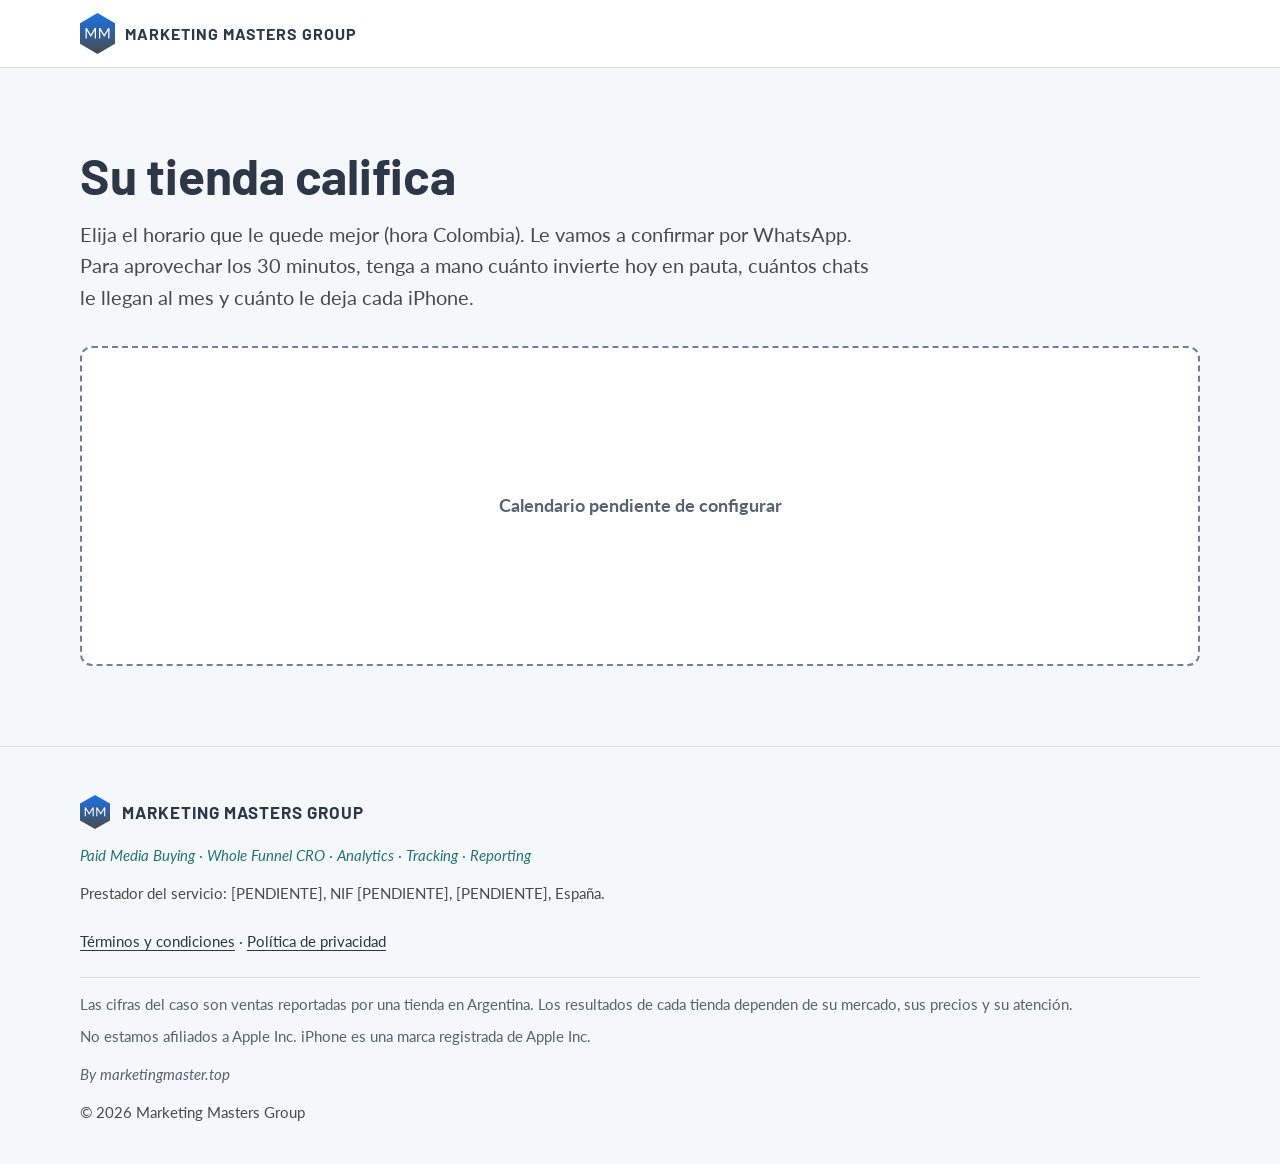
==== agenda.html @ 94d977bc "Landing I.C.T. beta: sitio estático completo para Marketing Masters Group - index.html con las secci" ====
<!DOCTYPE html>
<html lang="es-CO">
<head>
  <meta charset="utf-8">
  <meta name="viewport" content="width=device-width, initial-scale=1, viewport-fit=cover">
  <title>Su tienda califica — I.C.T. | Marketing Masters Group</title>
  <!-- BETA: quitar esta línea cuando salga la versión definitiva. -->
  <meta name="robots" content="noindex, nofollow">
  <meta name="theme-color" content="#2D3748">
  <link rel="icon" href="assets/img/logo-mmg.svg" type="image/svg+xml">
  <link rel="icon" href="assets/img/favicon-32.png" sizes="32x32" type="image/png">
  <link rel="apple-touch-icon" href="assets/img/apple-touch-icon.png">
  <link rel="preconnect" href="https://fonts.googleapis.com">
  <link rel="preconnect" href="https://fonts.gstatic.com" crossorigin>
  <!-- Google Fonts sin bloquear el primer pintado (display=swap muestra la fuente de respaldo mientras carga). -->
  <link rel="preload" as="style" href="https://fonts.googleapis.com/css2?family=Barlow:wght@700&amp;family=Lato:ital,wght@0,400;0,700;0,900;1,400&amp;display=swap">
  <link rel="stylesheet" href="https://fonts.googleapis.com/css2?family=Barlow:wght@700&amp;family=Lato:ital,wght@0,400;0,700;0,900;1,400&amp;display=swap" media="print" onload="this.media='all'">
  <noscript><link rel="stylesheet" href="https://fonts.googleapis.com/css2?family=Barlow:wght@700&amp;family=Lato:ital,wght@0,400;0,700;0,900;1,400&amp;display=swap"></noscript>
  <link rel="stylesheet" href="assets/css/styles.css">
  <link rel="modulepreload" href="config.js">
  <script type="module" src="assets/js/agenda.js"></script>
</head>
<body>
  <a class="saltar-al-contenido" href="#contenido">Saltar al contenido</a>

  <div id="encabezado" data-cta=""></div>

  <main id="contenido" class="pagina-simple">
    <div class="contenedor">
      <h1>Su tienda califica</h1>
      <p class="pagina-simple__texto">Elija el horario que le quede mejor (hora Colombia). Le vamos a confirmar por WhatsApp. Para aprovechar los 30 minutos, tenga a mano cuánto invierte hoy en pauta, cuántos chats le llegan al mes y cuánto le deja cada iPhone.</p>
      <!-- Calendario de GHL (CONFIG.calendarioUrl). Sin URL, agenda.js muestra un placeholder. -->
      <div class="calendario" id="calendario"></div>
    </div>
  </main>

  <div id="pie"></div>
</body>
</html>
---- assets/css/styles.css ----
/* =============================================================================
   I.C.T. — Marketing Masters Group
   Orden: 1) variables · 2) base · 3) layout · 4) componentes · 5) secciones ·
          6) utilidades · 7) movimiento
   ============================================================================= */

/* -----------------------------------------------------------------------------
   1) VARIABLES
   -------------------------------------------------------------------------- */
:root {
  /* Marca (manual de Marketing Masters Group) */
  --mmg-azul:        #1A73E8; /* primario */
  --mmg-gris:        #4A4A4A; /* primario */
  --mmg-azul-2:      #2D3748; /* secundario */
  --mmg-celeste:     #37B1AB; /* secundario: SOLO acentos, íconos, bordes. Nunca texto blanco encima */
  --mmg-blanco:      #FFFFFF;
  --mmg-fondo-suave: #F5F7FA; /* derivado para fondos alternos; ajustable */

  --mmg-grad-logo:   linear-gradient(180deg, #1A73E8 0%, #4A4A4A 100%); /* igual al isotipo */
  --mmg-grad-oscuro: linear-gradient(135deg, #1A73E8 0%, #2D3748 100%);
  --mmg-grad-acento: linear-gradient(135deg, #1A73E8 0%, #37B1AB 100%); /* solo bordes/detalles, no fondos con texto */

  /* Derivados para cumplir contraste AA (calculados con WCAG 2.x) */
  --mmg-celeste-texto: #247571; /* celeste oscurecido, mismo tono: 5,44:1 sobre blanco, 5,07:1 sobre fondo suave */
  --color-texto:       var(--mmg-gris);   /* 8,86:1 sobre blanco */
  --color-titulos:     var(--mmg-azul-2); /* 11,99:1 sobre blanco */
  --color-texto-suave: #5A6170;           /* 6,22:1 sobre blanco, 5,79:1 sobre fondo suave */
  --color-borde:       #D9DEE7;           /* decorativo (tarjetas) */
  --color-borde-campo: #718096;           /* bordes de campos: ≥3:1 contra blanco */
  --color-error:       #B42318;
  --color-whatsapp:    #15803D;           /* verde con 5,02:1 para texto blanco */

  /* Tipografía */
  --font-titulos: "Bahnschrift", "Barlow", "Segoe UI", Arial, sans-serif; /* provisoria: cambiar aquí */
  --font-cuerpo:  "Lato", "Segoe UI", Arial, sans-serif;

  --texto-h1:   clamp(2rem, 1.5rem + 2vw, 3.25rem);
  --texto-h2:   clamp(1.625rem, 1.3rem + 1.4vw, 2.5rem);
  --texto-h3:   clamp(1.25rem, 1.15rem + 0.4vw, 1.5rem);
  --texto-base: clamp(1.0625rem, 1rem + 0.25vw, 1.125rem); /* 17–18 px */
  --texto-chico: 0.9375rem; /* 15 px; nunca menos de 14 px */

  /* Formas */
  --radio-tarjeta: 12px;
  --radio-boton:   10px;
  --sombra:        0 1px 2px rgba(45, 55, 72, .06), 0 8px 24px rgba(45, 55, 72, .08);
  --sombra-suave:  0 1px 2px rgba(45, 55, 72, .08);
  --hexagono:      polygon(50% 0, 100% 25%, 100% 75%, 50% 100%, 0 75%, 0 25%);

  /* Medidas */
  --alto-encabezado: 56px;
  --ancho-maximo:    1120px;
  --gutter:          16px;
  --espacio-seccion: clamp(3.5rem, 2.5rem + 4vw, 6rem);
}

@media (min-width: 768px) {
  :root { --alto-encabezado: 68px; --gutter: 24px; }
}

/* -----------------------------------------------------------------------------
   2) BASE
   -------------------------------------------------------------------------- */
*, *::before, *::after { box-sizing: border-box; }

html {
  -webkit-text-size-adjust: 100%;
  text-size-adjust: 100%;
  scroll-behavior: smooth;
  scroll-padding-top: calc(var(--alto-encabezado) + 12px);
}

body {
  margin: 0;
  padding-top: var(--alto-encabezado);
  font-family: var(--font-cuerpo);
  font-size: var(--texto-base);
  line-height: 1.6;
  color: var(--color-texto);
  background: var(--mmg-blanco);
  overflow-wrap: break-word;
  -webkit-font-smoothing: antialiased;
}

h1, h2, h3, h4 {
  margin: 0 0 .5em;
  font-family: var(--font-titulos);
  font-weight: 700;
  color: var(--color-titulos);
  line-height: 1.15;
  letter-spacing: -0.005em;
  text-wrap: balance;
}
h1 { font-size: var(--texto-h1); line-height: 1.1; }
h2 { font-size: var(--texto-h2); }
h3 { font-size: var(--texto-h3); }

p, ul, ol, dl, figure, table { margin: 0 0 1em; }
p { text-wrap: pretty; }
img, svg { max-width: 100%; height: auto; display: block; }
strong, b { font-weight: 700; color: var(--color-titulos); }

a { color: var(--mmg-azul-2); text-decoration-thickness: 1px; text-underline-offset: 3px; }
a:hover { color: var(--mmg-azul); }

/* Foco visible: outline celeste de 3 px + anillo oscuro interno.
   El celeste solo contra blanco da 2,61:1; el anillo #2D3748 asegura el 3:1
   que pide WCAG 1.4.11 en fondos claros y oscuros. */
:focus-visible {
  outline: 3px solid var(--mmg-celeste);
  outline-offset: 3px;
  box-shadow: 0 0 0 3px var(--mmg-azul-2);
}
:focus:not(:focus-visible) { outline: none; }
[tabindex="-1"]:focus { outline: none; box-shadow: none; }

[hidden] { display: none !important; }

::selection { background: rgba(55, 177, 171, .3); }

/* -----------------------------------------------------------------------------
   3) LAYOUT
   -------------------------------------------------------------------------- */
.contenedor {
  width: 100%;
  max-width: calc(var(--ancho-maximo) + 2 * var(--gutter));
  margin-inline: auto;
  padding-inline: var(--gutter);
}
.contenedor--angosto { max-width: calc(760px + 2 * var(--gutter)); }

.seccion { padding-block: var(--espacio-seccion); }
.seccion--suave { background: var(--mmg-fondo-suave); }
.seccion--oscura { background: var(--mmg-grad-oscuro); color: var(--mmg-blanco); }
.seccion--oscura h2, .seccion--oscura strong { color: var(--mmg-blanco); }

.seccion__cabecera { max-width: 760px; margin-bottom: clamp(1.5rem, 1rem + 2vw, 2.5rem); }
.seccion__cabecera > :last-child { margin-bottom: 0; }

/* Antetítulo numerado al estilo de los documentos de la marca: "01)" */
.numero-seccion {
  display: inline-flex;
  align-items: center;
  gap: .625rem;
  margin: 0 0 .75rem;
  font-family: var(--font-titulos);
  font-weight: 700;
  font-size: 1rem;
  letter-spacing: .04em;
  color: var(--mmg-celeste-texto);
}
.numero-seccion::after {
  content: "";
  width: 2rem;
  height: 2px;
  background: var(--mmg-celeste);
}
.seccion--oscura .numero-seccion { color: var(--mmg-celeste); } /* 4,59:1 sobre #2D3748 */

.grilla-2 { display: grid; gap: 1.5rem; }
@media (min-width: 900px) {
  .grilla-2 { grid-template-columns: 1fr 1fr; gap: 2rem; }
}

.acciones-seccion { margin-top: clamp(1.75rem, 1.25rem + 2vw, 2.5rem); }

/* -----------------------------------------------------------------------------
   4) COMPONENTES
   -------------------------------------------------------------------------- */

/* --- Botones --------------------------------------------------------------- */
.boton {
  position: relative;
  isolation: isolate;
  display: inline-flex;
  align-items: center;
  justify-content: center;
  gap: .5rem;
  min-height: 52px;
  padding: .75rem 1.5rem;
  border: 0;
  border-radius: var(--radio-boton);
  font-family: var(--font-cuerpo);
  font-size: 1.125rem; /* 18 px en negrita: texto blanco sobre azul (4,51:1) permitido */
  font-weight: 700;
  line-height: 1.2;
  text-align: center;
  text-decoration: none;
  cursor: pointer;
  transition: background-color .2s ease, color .2s ease, transform .2s ease, box-shadow .2s ease;
}
.boton:active { transform: translateY(1px); }
.boton:disabled { cursor: progress; opacity: .85; }

.boton--primario { background: var(--mmg-azul); color: var(--mmg-blanco); }
/* El hover pasa a --mmg-grad-oscuro con un fundido (los degradados no se animan directo). */
.boton--primario::before {
  content: "";
  position: absolute;
  inset: 0;
  z-index: -1;
  border-radius: inherit;
  background: var(--mmg-grad-oscuro);
  opacity: 0;
  transition: opacity .2s ease;
}
.boton--primario:hover, .boton--primario:focus-visible { color: var(--mmg-blanco); }
.boton--primario:hover::before, .boton--primario:focus-visible::before { opacity: 1; }

.boton--secundario {
  background: var(--mmg-blanco);
  color: var(--mmg-azul-2);
  box-shadow: inset 0 0 0 2px var(--mmg-azul-2);
}
.boton--secundario:hover { background: var(--mmg-fondo-suave); color: var(--mmg-azul-2); }

/* Sobre fondos oscuros */
.boton--claro { background: var(--mmg-blanco); color: var(--mmg-azul-2); }
.boton--claro:hover { background: var(--mmg-celeste); color: var(--mmg-azul-2); } /* texto #2D3748 sobre celeste: 4,59:1 */

.boton--whatsapp { background: var(--color-whatsapp); color: var(--mmg-blanco); }
.boton--whatsapp:hover { background: #116B32; color: var(--mmg-blanco); }

.boton--chico {
  min-height: 44px;
  padding: .5rem 1rem;
  font-size: 1rem;
}

@media (max-width: 767.98px) {
  .boton--bloque-movil { width: 100%; }
}

/* --- Encabezado fijo ------------------------------------------------------- */
.encabezado {
  position: fixed;
  inset: 0 0 auto 0;
  z-index: 50;
  height: var(--alto-encabezado);
  background: rgba(255, 255, 255, .96);
  border-bottom: 1px solid var(--color-borde);
  -webkit-backdrop-filter: saturate(1.4) blur(8px);
  backdrop-filter: saturate(1.4) blur(8px);
}
.encabezado__interior {
  display: flex;
  align-items: center;
  justify-content: space-between;
  gap: 1rem;
  height: 100%;
}

.marca {
  display: inline-flex;
  align-items: center;
  gap: .625rem;
  min-height: 44px;
  color: var(--mmg-azul-2);
  text-decoration: none;
}
.marca:hover { color: var(--mmg-azul-2); }
.marca__isotipo { width: 28px; height: auto; }
.marca__nombre {
  font-family: var(--font-titulos);
  font-weight: 700;
  text-transform: uppercase;
  letter-spacing: .06em;
  line-height: 1;
}
.marca__nombre--largo { font-size: 1rem; }
.marca__nombre--corto { font-size: 1.125rem; }

@media (max-width: 767.98px) {
  /* En móvil solo isotipo + "MMG"; el nombre completo queda para lectores de pantalla. */
  .marca__nombre--largo {
    position: absolute; width: 1px; height: 1px; overflow: hidden;
    clip: rect(0 0 0 0); clip-path: inset(50%); white-space: nowrap;
  }
}
@media (min-width: 768px) {
  .marca__isotipo { width: 35px; }
  .marca__nombre--corto { display: none; }
}

/* --- Viñetas hexagonales --------------------------------------------------- */
.lista-hex { list-style: none; padding: 0; margin: 0; display: grid; gap: .875rem; }
.lista-hex > li { position: relative; padding-left: 1.875rem; }
.lista-hex > li::before {
  content: "";
  position: absolute;
  left: 0;
  top: .42em;
  width: 13px;
  height: 15px;
  clip-path: var(--hexagono);
  background: var(--mmg-celeste);
}
.lista-hex--gris > li::before { background: #A0AAB8; }

/* --- Hexágono con letra o número ------------------------------------------- */
.hex {
  display: inline-grid;
  place-items: center;
  flex: none;
  width: 3.25rem;  /* hexágono regular: ancho = alto × 0,866 */
  height: 3.75rem;
  clip-path: var(--hexagono);
  background: var(--mmg-grad-logo);
  color: var(--mmg-blanco);
  font-family: var(--font-titulos);
  font-weight: 700;
  font-size: 1.75rem; /* texto grande en negrita sobre #1A73E8→#4A4A4A: ≥4,51:1 */
  line-height: 1;
}
.hex--chico {
  width: 2.165rem;
  height: 2.5rem;
  font-size: 1.0625rem;
  background: var(--mmg-celeste);
  color: var(--mmg-azul-2); /* texto sobre celeste siempre en #2D3748 (4,59:1) */
}

/* --- Tarjetas -------------------------------------------------------------- */
.tarjeta {
  background: var(--mmg-blanco);
  border: 1px solid var(--color-borde);
  border-radius: var(--radio-tarjeta);
  box-shadow: var(--sombra);
  padding: clamp(1.25rem, 1rem + 1vw, 1.75rem);
}
.tarjeta > :last-child { margin-bottom: 0; }

/* --- Destacados y letra chica ---------------------------------------------- */
.destacado {
  margin: clamp(1.5rem, 1rem + 2vw, 2.25rem) 0 0;
  padding: 1.25rem 1.25rem 1.25rem 1.5rem;
  border-left: 4px solid var(--mmg-azul);
  background: var(--mmg-fondo-suave);
  border-radius: 0 var(--radio-tarjeta) var(--radio-tarjeta) 0;
  font-family: var(--font-titulos);
  font-size: clamp(1.25rem, 1.1rem + .6vw, 1.5rem);
  font-weight: 700;
  line-height: 1.35;
  color: var(--color-titulos);
}
.seccion--suave .destacado { background: var(--mmg-blanco); }

/* Letra chica: visible, mismo tamaño que el cuerpo, en gris. */
.letra-chica {
  color: var(--color-texto-suave);
  font-size: var(--texto-base);
  padding-left: 1rem;
  border-left: 2px solid var(--color-borde);
}

.nota {
  color: var(--color-texto-suave);
  font-style: italic;
}

/* --- Chips (cupos) --------------------------------------------------------- */
.chips { list-style: none; display: flex; flex-wrap: wrap; gap: .5rem; padding: 0; margin: 0; }
.chip {
  display: inline-flex;
  align-items: center;
  gap: .5rem;
  min-height: 36px;
  padding: .375rem .875rem;
  border: 1.5px solid var(--mmg-celeste);
  border-radius: 999px;
  background: var(--mmg-blanco);
  color: var(--mmg-azul-2);
  font-weight: 700;
  font-size: var(--texto-chico);
}
.chip::before {
  content: "";
  width: 9px;
  height: 10px;
  clip-path: var(--hexagono);
  background: var(--mmg-celeste);
}
.chip--completo { border-color: var(--color-borde); color: var(--color-texto-suave); }
.chip--completo::before { background: #A0AAB8; }

/* --- Tablas ---------------------------------------------------------------- */
.tabla {
  width: 100%;
  border-collapse: separate;
  border-spacing: 0;
  background: var(--mmg-blanco);
  border: 1px solid var(--color-borde);
  border-radius: var(--radio-tarjeta);
  box-shadow: var(--sombra-suave);
  font-variant-numeric: tabular-nums;
  overflow: hidden;
}
.tabla th, .tabla td {
  padding: .875rem 1rem;
  text-align: right;
  border-bottom: 1px solid var(--color-borde);
  vertical-align: middle;
}
.tabla th:first-child, .tabla td:first-child { text-align: left; }
.tabla thead th {
  background: var(--mmg-azul-2);
  color: var(--mmg-blanco);
  font-family: var(--font-titulos);
  font-size: 1rem;
  line-height: 1.25;
  vertical-align: bottom;
}
.tabla tbody th { font-weight: 700; color: var(--color-titulos); }
.tabla tfoot th, .tabla tfoot td {
  border-bottom: 0;
  background: var(--mmg-fondo-suave);
  font-weight: 900;
  color: var(--color-titulos);
}
.tabla tbody tr:last-child th, .tabla tbody tr:last-child td { border-bottom: 0; }
.tabla--sin-pie tbody tr:last-child th, .tabla--sin-pie tbody tr:last-child td { border-bottom: 0; }

.etiqueta-mes {
  display: inline-block;
  margin-left: .5rem;
  padding: .125rem .5rem;
  border-radius: 999px;
  background: var(--mmg-celeste);
  color: var(--mmg-azul-2); /* 4,59:1 */
  font-family: var(--font-cuerpo);
  font-size: var(--texto-chico);
  font-weight: 700;
  white-space: nowrap;
  vertical-align: middle;
}

/* --- Preguntas frecuentes (acordeón) --------------------------------------- */
.faq { display: grid; gap: .75rem; }
.faq details {
  background: var(--mmg-blanco);
  border: 1px solid var(--color-borde);
  border-radius: var(--radio-tarjeta);
  box-shadow: var(--sombra-suave);
}
.faq summary {
  position: relative;
  display: block;
  min-height: 44px;
  padding: 1.125rem 3.5rem 1.125rem 1.25rem;
  list-style: none;
  cursor: pointer;
  font-family: var(--font-titulos);
  font-weight: 700;
  font-size: 1.125rem;
  line-height: 1.35;
  color: var(--color-titulos);
  border-radius: var(--radio-tarjeta);
}
.faq summary::-webkit-details-marker { display: none; }
.faq summary::after {
  content: "";
  position: absolute;
  right: 1.25rem;
  top: 50%;
  width: 12px;
  height: 12px;
  margin-top: -9px;
  border-right: 2.5px solid var(--mmg-azul);
  border-bottom: 2.5px solid var(--mmg-azul);
  transform: rotate(45deg);
  transition: transform .2s ease;
}
.faq details[open] summary::after { transform: rotate(225deg); margin-top: -3px; }
.faq details > div { padding: 0 1.25rem 1.25rem; }
.faq details > div > :last-child { margin-bottom: 0; }

/* --- Formulario ------------------------------------------------------------ */
.formulario { display: grid; gap: 1.5rem; }
.formulario__paso {
  margin: 0;
  padding: 0;
  border: 0;
  min-width: 0;
  display: grid;
  gap: 1.375rem;
}
.formulario__leyenda {
  padding: 0;
  margin-bottom: .25rem;
  font-family: var(--font-titulos);
  font-weight: 700;
  font-size: var(--texto-h3);
  color: var(--color-titulos);
}
.formulario__progreso { display: none; }
.formulario--pasos .formulario__progreso { display: grid; gap: .5rem; }
.formulario__paso-texto { margin: 0; font-weight: 700; font-size: var(--texto-chico); color: var(--color-texto-suave); }
.progreso { height: 6px; border-radius: 999px; background: #E2E8F0; overflow: hidden; }
.progreso__barra { display: block; height: 100%; width: 50%; background: var(--mmg-grad-acento); transition: width .3s ease; }

.campo { display: grid; gap: .5rem; margin: 0; padding: 0; border: 0; min-width: 0; }
.campo > label, .campo > legend {
  padding: 0;
  font-weight: 700;
  color: var(--color-titulos);
  line-height: 1.35;
}
.campo > legend { margin-bottom: .5rem; }

.control {
  width: 100%;
  min-height: 52px;
  padding: .75rem 1rem;
  border: 1.5px solid var(--color-borde-campo);
  border-radius: var(--radio-boton);
  background: var(--mmg-blanco);
  color: var(--color-titulos);
  font: inherit;
  font-size: 1.0625rem; /* ≥16 px: evita el zoom automático de iOS */
  line-height: 1.3;
}
.control:hover { border-color: var(--mmg-azul-2); }
.control[aria-invalid="true"] { border-color: var(--color-error); }
select.control {
  appearance: none;
  padding-right: 2.25rem;
  background-image: url("data:image/svg+xml,%3Csvg xmlns='http://www.w3.org/2000/svg' width='12' height='8' viewBox='0 0 12 8'%3E%3Cpath d='M1 1l5 5 5-5' fill='none' stroke='%232D3748' stroke-width='2'/%3E%3C/svg%3E");
  background-repeat: no-repeat;
  background-position: right .875rem center;
}

.telefono { display: grid; grid-template-columns: 6.25rem 1fr; gap: .5rem; }

/* Prefijo compacto: se ve "+57 ▾" y al tocarlo abre el selector nativo con
   el nombre del país. El <select> real queda encima, transparente. */
.prefijo { position: relative; }
.prefijo__valor {
  display: flex;
  align-items: center;
  padding-right: 2.25rem;
  font-weight: 700;
  pointer-events: none;
  background-image: url("data:image/svg+xml,%3Csvg xmlns='http://www.w3.org/2000/svg' width='12' height='8' viewBox='0 0 12 8'%3E%3Cpath d='M1 1l5 5 5-5' fill='none' stroke='%232D3748' stroke-width='2'/%3E%3C/svg%3E");
  background-repeat: no-repeat;
  background-position: right .875rem center;
}
.prefijo__select {
  position: absolute;
  inset: 0;
  width: 100%;
  height: 100%;
  opacity: 0;
  cursor: pointer;
  font-size: 1rem;
}
.prefijo:hover .prefijo__valor { border-color: var(--mmg-azul-2); }
.prefijo__select:focus-visible { outline: none; box-shadow: none; }
.prefijo:has(.prefijo__select:focus-visible) .prefijo__valor,
.prefijo__select:focus-visible + .prefijo__valor {
  outline: 3px solid var(--mmg-celeste);
  outline-offset: 3px;
  box-shadow: 0 0 0 3px var(--mmg-azul-2);
}

.campo__error {
  margin: 0;
  color: var(--color-error);
  font-weight: 700;
  font-size: var(--texto-chico);
}
.campo__error::before { content: "! "; }

/* Opciones de radio como botones grandes */
.opciones { display: grid; grid-template-columns: repeat(auto-fit, minmax(8.25rem, 1fr)); gap: .5rem; }
.opciones--2 { grid-template-columns: 1fr 1fr; }
.opcion { position: relative; display: block; }
.opcion input {
  position: absolute;
  inset: 0;
  width: 100%;
  height: 100%;
  margin: 0;
  opacity: 0;
  cursor: pointer;
}
.opcion span {
  display: flex;
  align-items: center;
  justify-content: center;
  min-height: 52px;
  height: 100%;
  padding: .5rem .625rem;
  border: 1.5px solid var(--color-borde-campo);
  border-radius: var(--radio-boton);
  background: var(--mmg-blanco);
  color: var(--color-titulos);
  font-weight: 700;
  font-size: 1rem;
  line-height: 1.25;
  text-align: center;
  text-wrap: balance;
  transition: background-color .15s ease, border-color .15s ease, color .15s ease;
}
.opcion input:hover + span { border-color: var(--mmg-azul); }
.opcion input:checked + span {
  background: var(--mmg-azul);
  border-color: var(--mmg-azul);
  color: var(--mmg-blanco); /* negrita: 4,51:1 */
}
.opcion input:focus-visible { outline: none; box-shadow: none; }
.opcion input:focus-visible + span {
  outline: 3px solid var(--mmg-celeste);
  outline-offset: 3px;
  box-shadow: 0 0 0 3px var(--mmg-azul-2);
}
.opcion input[aria-invalid="true"] + span { border-color: var(--color-error); }

.check { display: flex; align-items: flex-start; gap: .75rem; min-height: 44px; cursor: pointer; }
.check input {
  flex: none;
  width: 24px;
  height: 24px;
  margin: .15em 0 0;
  accent-color: var(--mmg-azul);
  cursor: pointer;
}

.formulario__acciones { display: flex; flex-wrap: wrap; gap: .75rem; }
.formulario__acciones .boton { flex: 1 1 12rem; }
.formulario--pasos .formulario__acciones .boton { flex-basis: 100%; }

.formulario__estado {
  display: grid;
  gap: .75rem;
  padding: 1rem 1.25rem;
  border-radius: var(--radio-tarjeta);
  background: var(--mmg-fondo-suave);
}
.formulario__estado p { margin: 0; }
.formulario__estado--error { border-left: 4px solid var(--color-error); }

.aviso-dev {
  justify-self: start;
  margin: 0;
  padding: .25rem .75rem;
  border: 1.5px dashed var(--color-texto-suave);
  border-radius: 999px;
  color: var(--color-texto-suave);
  font-size: var(--texto-chico);
}

/* --- Pie ------------------------------------------------------------------- */
.pie {
  padding-block: 3rem 2.5rem;
  background: var(--mmg-fondo-suave);
  border-top: 1px solid var(--color-borde);
  font-size: var(--texto-chico);
  color: var(--color-texto);
}
.pie__interior { display: grid; gap: .875rem; }
.pie__interior p { margin: 0; }
.pie__marca {
  display: flex;
  align-items: center;
  gap: .75rem;
  font-family: var(--font-titulos);
  font-weight: 700;
  font-size: 1.0625rem;
  letter-spacing: .06em;
  text-transform: uppercase;
  color: var(--mmg-azul-2);
}
.pie__marca img { width: 30px; }
.pie__tagline { color: var(--mmg-celeste-texto); }
.pie__links a { display: inline-block; padding-block: .625rem; }
.pie__avisos { display: grid; gap: .5rem; padding-top: .875rem; border-top: 1px solid var(--color-borde); color: var(--color-texto-suave); }
.pie__firma { color: var(--color-texto-suave); }

/* --- Botón fijo inferior (solo móvil) -------------------------------------- */
.cta-movil { display: none; }
@media (max-width: 767.98px) {
  body.con-cta-movil { padding-bottom: calc(76px + env(safe-area-inset-bottom)); }
  .cta-movil {
    display: block;
    position: fixed;
    inset: auto 0 0 0;
    z-index: 40;
    padding: 12px var(--gutter) calc(12px + env(safe-area-inset-bottom));
    background: rgba(255, 255, 255, .97);
    border-top: 1px solid var(--color-borde);
    box-shadow: 0 -6px 20px rgba(45, 55, 72, .08);
    transform: translateY(110%);
    visibility: hidden;
    transition: transform .25s ease, visibility 0s linear .25s;
  }
  .cta-movil.es-visible {
    transform: none;
    visibility: visible;
    transition: transform .25s ease, visibility 0s;
  }
  .cta-movil .boton { width: 100%; }
}

/* -----------------------------------------------------------------------------
   5) SECCIONES
   -------------------------------------------------------------------------- */

/* --- 01) Hero -------------------------------------------------------------- */
.hero {
  position: relative;
  overflow: hidden;
  padding-block: clamp(2.25rem, 1.5rem + 4vw, 5rem) clamp(2.5rem, 1.5rem + 4vw, 5rem);
  background: var(--mmg-fondo-suave);
}
/* Patrón de hexágonos muy sutil (5 %), que se desvanece hacia abajo. */
.hero::before {
  content: "";
  position: absolute;
  inset: 0;
  background-image: url("data:image/svg+xml,%3Csvg xmlns='http://www.w3.org/2000/svg' width='41.57' height='72' viewBox='0 0 41.57 72'%3E%3Cpath d='M20.785 0L41.57 12V36L20.785 48L0 36V12Z M20.785 48V72' fill='none' stroke='%232D3748' stroke-width='1.2'/%3E%3C/svg%3E");
  background-size: 48px auto;
  opacity: .05;
  -webkit-mask-image: linear-gradient(180deg, #000 30%, transparent 100%);
  mask-image: linear-gradient(180deg, #000 30%, transparent 100%);
  pointer-events: none;
}
.hero__interior {
  position: relative;
  display: grid;
  gap: 2.5rem;
  align-items: center;
}
@media (min-width: 900px) {
  .hero__interior { grid-template-columns: minmax(0, 1.15fr) minmax(0, .85fr); gap: 3rem; }
}
.hero__antetitulo { display: block; margin-bottom: 1rem; }
.hero__antetitulo .numero-seccion { margin: 0 .5rem 0 0; vertical-align: baseline; }
.hero__antetitulo-texto {
  font-weight: 700;
  color: var(--color-titulos);
  font-size: var(--texto-base);
}
.hero h1 { margin-bottom: 1.25rem; }
.hero__subtitulo {
  font-size: clamp(1.125rem, 1.05rem + .35vw, 1.3125rem);
  line-height: 1.55;
  max-width: 38em;
  margin-bottom: 1.75rem;
}
.hero__debajo-boton {
  margin: 1rem 0 0;
  max-width: 34em;
  font-size: var(--texto-chico);
  color: var(--color-texto-suave);
}

/* Titular A/B: lo decide el <head> (?h=) y main.js (config). */
.titular--b { display: none; }
html[data-h="b"] .titular--a { display: none; }
html[data-h="b"] .titular--b { display: inline; }

.hero__visual { display: flex; justify-content: center; }

/* Mock de celular con la cotizadora (sin imágenes de Apple) */
.telefono-mock {
  width: min(100%, 290px);
  padding: 12px;
  border-radius: 40px;
  background: linear-gradient(160deg, #3A4558, var(--mmg-azul-2));
  box-shadow: 0 30px 60px -20px rgba(45, 55, 72, .45), inset 0 0 0 2px rgba(255, 255, 255, .06);
}
.telefono-mock__pantalla {
  position: relative;
  display: grid;
  gap: 1rem;
  padding: 2.5rem 1.125rem 1.5rem;
  border-radius: 30px;
  background: var(--mmg-blanco);
  min-height: 480px;
  align-content: start;
}
.telefono-mock__pantalla::before { /* cámara frontal genérica */
  content: "";
  position: absolute;
  top: 12px;
  left: 50%;
  width: 10px;
  height: 10px;
  margin-left: -5px;
  border-radius: 50%;
  background: var(--mmg-azul-2);
}
.mock__tienda { display: flex; align-items: center; gap: .5rem; }
.mock__tienda-logo { width: 26px; height: 30px; clip-path: var(--hexagono); background: var(--mmg-grad-logo); }
.mock__tienda-linea { height: 8px; width: 90px; border-radius: 4px; background: #E2E8F0; }
.mock__titulo {
  margin: .25rem 0 0;
  font-family: var(--font-titulos);
  font-weight: 700;
  font-size: 1.5rem;
  line-height: 1.15;
  color: var(--color-titulos);
}
.mock__producto {
  height: 120px;
  border-radius: 14px;
  background:
    radial-gradient(60% 70% at 50% 40%, rgba(26, 115, 232, .12), transparent 70%),
    var(--mmg-fondo-suave);
  display: grid;
  place-items: center;
}
.mock__producto span { /* silueta genérica de un teléfono, sin marca */
  width: 46px;
  height: 88px;
  border-radius: 10px;
  background: linear-gradient(160deg, #4A5568, #2D3748);
  box-shadow: inset 0 0 0 3px #1F2733;
}
.mock__selector {
  display: flex;
  align-items: center;
  justify-content: space-between;
  gap: .5rem;
  padding: .75rem .875rem;
  border: 1.5px solid var(--color-borde-campo);
  border-radius: 10px;
  font-weight: 700;
  font-size: .9375rem;
  line-height: 1.3;
  color: var(--color-titulos);
}
.mock__selector svg { flex: none; }
.mock__precio {
  margin: 0;
  font-family: var(--font-titulos);
  font-weight: 700;
  font-size: 2rem;
  line-height: 1;
  color: var(--color-titulos);
  letter-spacing: .01em;
}
.mock__boton {
  display: flex;
  align-items: center;
  justify-content: center;
  gap: .5rem;
  min-height: 48px;
  border-radius: 10px;
  background: var(--color-whatsapp);
  color: var(--mmg-blanco);
  font-weight: 700;
  font-size: 1rem;
}

/* Video con carga diferida */
.video {
  position: relative;
  width: 100%;
  aspect-ratio: 16 / 9;
  border-radius: var(--radio-tarjeta);
  overflow: hidden;
  background: var(--mmg-grad-oscuro);
  box-shadow: var(--sombra);
}
.video--vertical { width: min(100%, 320px); aspect-ratio: 9 / 16; }
.video__portada {
  position: absolute;
  inset: 0;
  width: 100%;
  height: 100%;
  padding: 0;
  border: 0;
  background: transparent;
  cursor: pointer;
}
.video__portada img { width: 100%; height: 100%; object-fit: cover; }
.video__play {
  position: absolute;
  top: 50%;
  left: 50%;
  display: grid;
  place-items: center;
  width: 76px;
  height: 88px;
  margin: -44px 0 0 -38px;
  clip-path: var(--hexagono);
  background: var(--mmg-azul);
  color: var(--mmg-blanco);
  transition: transform .2s ease;
}
.video__portada:hover .video__play { transform: scale(1.06); }
.video__reproductor { position: absolute; inset: 0; width: 100%; height: 100%; border: 0; background: #000; }

/* Franja de prueba y cupos */
.franja-prueba {
  background: var(--mmg-azul-2);
  color: var(--mmg-blanco);
  padding-block: 1.5rem;
}
.franja-prueba__interior { display: flex; align-items: center; gap: 1rem; }
.franja-prueba p {
  margin: 0;
  font-size: clamp(1.0625rem, 1rem + .3vw, 1.25rem);
  line-height: 1.5;
}
.franja-prueba .hex--chico { background: var(--mmg-celeste); }
.franja-prueba strong { color: var(--mmg-celeste); } /* 4,59:1 sobre #2D3748 */

.cupos { padding-block: 1.25rem; background: var(--mmg-blanco); border-bottom: 1px solid var(--color-borde); }

/* --- 02) Problema ---------------------------------------------------------- */
.problema__lista { max-width: 760px; }
.problema__lista li { font-size: clamp(1.0625rem, 1rem + .3vw, 1.1875rem); }

/* --- 03) Contraste e I.C.T. ------------------------------------------------ */
.ict-intro { max-width: 760px; }
.tarjetas-ict { display: grid; gap: 1rem; margin-block: 2rem; }
@media (min-width: 900px) { .tarjetas-ict { grid-template-columns: repeat(3, 1fr); gap: 1.5rem; } }
.tarjeta-ict { display: grid; gap: .875rem; align-content: start; }
.tarjeta-ict h3 { margin: 0; }
.tarjeta-ict p { margin: 0; }

.flujo {
  margin: 2.5rem 0 0;
  padding: clamp(1.25rem, 1rem + 1.5vw, 2rem);
  border-radius: var(--radio-tarjeta);
  background: var(--mmg-fondo-suave);
}
.seccion--suave .flujo { background: var(--mmg-blanco); box-shadow: var(--sombra-suave); }
.flujo > svg { width: 100%; max-width: 980px; margin-inline: auto; }
.flujo figcaption svg { flex: none; width: 22px; height: 22px; }
.flujo__h { display: none; }
@media (min-width: 768px) {
  .flujo__h { display: block; }
  .flujo__v { display: none; }
}
.flujo__v { max-width: 360px; margin-inline: auto; }
.flujo text {
  font-family: var(--font-titulos);
  font-weight: 700;
  fill: var(--mmg-azul-2);
}
.flujo__numero { fill: var(--mmg-blanco) !important; }
.flujo figcaption {
  display: flex;
  align-items: center;
  justify-content: center;
  gap: .625rem;
  margin-top: .75rem;
  font-family: var(--font-titulos);
  font-weight: 700;
  font-size: clamp(1.0625rem, 1rem + .4vw, 1.3125rem);
  color: var(--mmg-celeste-texto);
  text-align: center;
}

.por-que { margin-top: 2.5rem; }
.por-que__lista { display: grid; gap: 1rem; list-style: none; padding: 0; margin: 0; }
@media (min-width: 900px) { .por-que__lista { grid-template-columns: repeat(3, 1fr); gap: 1.5rem; } }
.por-que__lista li { padding-top: 1rem; border-top: 3px solid var(--mmg-celeste); }
.por-que__lista strong {
  display: block;
  margin-bottom: .25rem;
  font-family: var(--font-titulos);
  font-size: 1.1875rem;
  line-height: 1.3;
}

/* --- 04) Caso -------------------------------------------------------------- */
.tabla--caso tr.es-destacada > * {
  box-shadow: inset 0 2px 0 var(--mmg-celeste), inset 0 -2px 0 var(--mmg-celeste);
  background: #F2FAF9;
}
.tabla--caso tr.es-destacada > :first-child { box-shadow: inset 2px 0 0 var(--mmg-celeste), inset 0 2px 0 var(--mmg-celeste), inset 0 -2px 0 var(--mmg-celeste); }
.tabla--caso tr.es-destacada > :last-child { box-shadow: inset -2px 0 0 var(--mmg-celeste), inset 0 2px 0 var(--mmg-celeste), inset 0 -2px 0 var(--mmg-celeste); }

/* En móvil, la tabla del caso pasa a tarjetas por mes (sin scroll horizontal). */
@media (max-width: 699.98px) {
  .tabla--caso, .tabla--caso tbody, .tabla--caso tfoot, .tabla--caso tr { display: block; }
  .tabla--caso { border: 0; box-shadow: none; background: transparent; overflow: visible; }
  .tabla--caso thead {
    position: absolute; width: 1px; height: 1px; overflow: hidden;
    clip: rect(0 0 0 0); clip-path: inset(50%); white-space: nowrap;
  }
  .tabla--caso tr {
    display: grid;
    grid-template-columns: repeat(3, 1fr);
    gap: .25rem .75rem;
    margin-bottom: .75rem;
    padding: 1rem;
    background: var(--mmg-blanco);
    border: 1px solid var(--color-borde);
    border-radius: var(--radio-tarjeta);
    box-shadow: var(--sombra-suave);
  }
  .tabla--caso tr > * { display: block; padding: 0; border: 0; text-align: left; background: transparent !important; box-shadow: none !important; }
  .tabla--caso tr > th {
    grid-column: 1 / -1;
    margin-bottom: .5rem;
    font-family: var(--font-titulos);
    font-size: 1.1875rem;
  }
  .tabla--caso td::before {
    content: attr(data-etiqueta);
    display: block;
    margin-bottom: .125rem;
    font-size: .875rem;
    font-weight: 400;
    line-height: 1.3;
    color: var(--color-texto-suave);
  }
  .tabla--caso td { font-size: 1.1875rem; font-weight: 700; color: var(--color-titulos); }
  .tabla--caso tr.es-destacada { border: 2px solid var(--mmg-celeste); background: #F2FAF9; }
  .tabla--caso tfoot tr { background: var(--mmg-azul-2); border-color: var(--mmg-azul-2); }
  .tabla--caso tfoot tr > *, .tabla--caso tfoot td::before { color: var(--mmg-blanco); }
  .tabla--caso tfoot td { font-weight: 900; }
  .etiqueta-mes { margin: .375rem 0 0; display: table; }
}

.caso__ensena { margin-top: 1.75rem; }
.caso__captura { margin: 2rem 0 0; }
.caso__captura img { border-radius: var(--radio-tarjeta); border: 1px solid var(--color-borde); box-shadow: var(--sombra); }

/* --- 05) Qué incluye ------------------------------------------------------- */
.incluye h3 { margin-bottom: 1rem; }
.linea-tiempo { list-style: none; padding: 0; margin: 0; display: grid; gap: 0; }
.linea-tiempo li { position: relative; padding: 0 0 1.75rem 3.25rem; }
.linea-tiempo li:last-child { padding-bottom: 0; }
.linea-tiempo li::before { /* hito hexagonal */
  content: "";
  position: absolute;
  left: 0;
  top: .1rem;
  width: 1.95rem;
  height: 2.25rem;
  clip-path: var(--hexagono);
  background: var(--mmg-grad-logo);
}
.linea-tiempo li::after { /* línea que une los hitos */
  content: "";
  position: absolute;
  left: calc(.975rem - 1px);
  top: 2.6rem;
  bottom: .35rem;
  width: 2px;
  background: var(--mmg-celeste);
}
.linea-tiempo li:last-child::after { display: none; }
.linea-tiempo strong { font-family: var(--font-titulos); font-size: 1.125rem; }
.cronograma { margin-top: 2.5rem; }
.cronograma .nota { margin: 1.5rem 0 0; }

/* --- 06) Para quién -------------------------------------------------------- */
.para-quien .tarjeta h3 { margin-bottom: 1rem; }
.para-quien .tarjeta--no { background: var(--mmg-fondo-suave); box-shadow: none; }

.seccion__cierre {
  margin: clamp(1.5rem, 1rem + 2vw, 2.25rem) 0 0;
  max-width: 760px;
  font-family: var(--font-titulos);
  font-size: clamp(1.1875rem, 1.1rem + .4vw, 1.375rem);
  font-weight: 700;
  line-height: 1.4;
  color: var(--color-titulos);
}

/* --- 07) Inversión --------------------------------------------------------- */
.precio { display: grid; gap: 1.5rem; }
@media (min-width: 900px) { .precio { grid-template-columns: minmax(0, 1fr) minmax(0, 1fr); align-items: start; } }
.precio__principal {
  margin: 0 0 .25rem;
  font-family: var(--font-titulos);
  font-weight: 700;
  font-size: clamp(2rem, 1.6rem + 1.6vw, 2.75rem);
  line-height: 1.1;
  color: var(--color-titulos);
}
.precio__ghl { margin-bottom: 1.25rem; font-weight: 700; }
.precio__pauta {
  margin: 1.25rem 0 0;
  padding-top: 1.25rem;
  border-top: 1px solid var(--color-borde);
}
.cuenta { margin-top: 2.5rem; }
.cuenta__texto { max-width: 760px; }
.tabla--cuenta th, .tabla--cuenta td { text-align: center; }
.tabla--cuenta th:first-child, .tabla--cuenta td:first-child { text-align: center; }
@media (max-width: 599.98px) {
  .tabla--cuenta th, .tabla--cuenta td { padding: .75rem .5rem; }
  .tabla--cuenta thead th { font-size: .875rem; }
}

.calculadora {
  margin-top: 1.5rem;
  display: grid;
  gap: 1.25rem;
}
@media (min-width: 900px) { .calculadora { grid-template-columns: minmax(0, .9fr) minmax(0, 1.1fr); align-items: start; } }
.calculadora__pregunta { display: grid; gap: .625rem; align-content: start; }
.calculadora__pregunta label {
  font-family: var(--font-titulos);
  font-weight: 700;
  font-size: var(--texto-h3);
  color: var(--color-titulos);
  line-height: 1.25;
}
.calculadora__entrada { display: flex; align-items: stretch; max-width: 14rem; }
.calculadora__entrada span {
  display: grid;
  place-items: center;
  padding: 0 .875rem;
  border: 1.5px solid var(--color-borde-campo);
  border-right: 0;
  border-radius: var(--radio-boton) 0 0 var(--radio-boton);
  background: var(--mmg-fondo-suave);
  font-weight: 700;
  color: var(--color-titulos);
}
.calculadora__entrada .control {
  border-radius: 0 var(--radio-boton) var(--radio-boton) 0;
  font-size: 1.375rem;
  font-weight: 700;
}
.calculadora__ayuda { margin: 0; font-size: var(--texto-chico); color: var(--color-texto-suave); }
.calculadora__resultados { display: grid; grid-template-columns: 1fr 1fr; gap: .75rem; margin: 0; }
.calculadora__resultados > div {
  padding: 1rem;
  border-radius: var(--radio-boton);
  background: var(--mmg-fondo-suave);
  display: grid;
  gap: .375rem;
  align-content: space-between;
}
.calculadora__resultados dt { font-size: var(--texto-chico); line-height: 1.35; color: var(--color-texto); }
.calculadora__resultados dd {
  margin: 0;
  font-family: var(--font-titulos);
  font-weight: 700;
  font-size: clamp(1.5rem, 1.3rem + 1vw, 2rem);
  line-height: 1.1;
  color: var(--mmg-azul); /* texto grande en negrita: 4,2:1 sobre fondo suave (≥3:1) */
  font-variant-numeric: tabular-nums;
}
.calculadora__resultados dd.es-negativo { color: var(--mmg-gris); }
.calculadora__aviso {
  grid-column: 1 / -1;
  margin: 0;
  padding: .875rem 1rem;
  border-left: 4px solid var(--mmg-celeste);
  border-radius: 0 var(--radio-boton) var(--radio-boton) 0;
  background: var(--mmg-fondo-suave);
  color: var(--color-titulos);
}
.calculadora__resultados-col { display: grid; gap: .75rem; }
.cuenta__debajo { margin-top: 1.5rem; max-width: 760px; }

/* --- 08) Garantía ---------------------------------------------------------- */
.garantia__tarjeta {
  position: relative;
  padding: clamp(1.5rem, 1rem + 2vw, 2.5rem);
  border: 3px solid transparent;
  border-radius: var(--radio-tarjeta);
  background:
    linear-gradient(var(--mmg-blanco), var(--mmg-blanco)) padding-box,
    var(--mmg-grad-acento) border-box;
  box-shadow: var(--sombra);
}
.garantia__texto {
  margin: 0;
  font-family: var(--font-titulos);
  font-weight: 700;
  font-size: clamp(1.25rem, 1.1rem + .7vw, 1.625rem);
  line-height: 1.35;
  color: var(--color-titulos);
}
.garantia__detalle { display: grid; gap: 1.5rem; margin-top: 2rem; }
@media (min-width: 900px) { .garantia__detalle { grid-template-columns: 1fr 1fr; gap: 2rem; } }
.condiciones { list-style: none; counter-reset: condicion; padding: 0; margin: 0; display: grid; gap: .875rem; }
.condiciones li { display: flex; align-items: center; gap: .875rem; counter-increment: condicion; }
.condiciones li::before {
  content: counter(condicion);
  display: grid;
  place-items: center;
  flex: none;
  width: 2.165rem;
  height: 2.5rem;
  clip-path: var(--hexagono);
  background: var(--mmg-celeste);
  color: var(--mmg-azul-2); /* 4,59:1 */
  font-family: var(--font-titulos);
  font-weight: 700;
  font-size: 1.0625rem;
}
.garantia .letra-chica { margin-top: 2rem; }

/* --- 09) Formulario -------------------------------------------------------- */
.aplicar__tarjeta { max-width: 760px; }
@media (min-width: 1000px) {
  .aplicar__grid {
    display: grid;
    grid-template-columns: minmax(0, .8fr) minmax(0, 1.2fr);
    gap: 3.5rem;
    align-items: start;
  }
  .aplicar__grid .seccion__cabecera { position: sticky; top: calc(var(--alto-encabezado) + 2rem); }
  .aplicar__tarjeta { max-width: none; }
}

/* --- Cierre ---------------------------------------------------------------- */
.cierre { text-align: center; }
.cierre p {
  max-width: 30em;
  margin: 0 auto 1.75rem;
  font-family: var(--font-titulos);
  font-weight: 700;
  font-size: clamp(1.375rem, 1.15rem + 1vw, 2rem);
  line-height: 1.3;
}

/* --- Páginas internas (agenda, no califica, legales) ----------------------- */
.pagina-simple { padding-block: clamp(2.5rem, 2rem + 4vw, 5rem); background: var(--mmg-fondo-suave); min-height: 60vh; }
.pagina-simple h1 { margin-bottom: 1rem; }
.pagina-simple__texto { max-width: 40em; font-size: clamp(1.0625rem, 1rem + .3vw, 1.25rem); }

.calendario { margin-top: 2rem; }
.calendario__iframe {
  display: block;
  width: 100%;
  height: 820px; /* alto fijo responsive: GHL no documenta el autoajuste */
  border: 0;
  border-radius: var(--radio-tarjeta);
  background: var(--mmg-blanco);
  box-shadow: var(--sombra);
}
@media (min-width: 768px) { .calendario__iframe { height: 720px; } }
.calendario__pendiente {
  display: grid;
  place-items: center;
  min-height: 320px;
  padding: 2rem;
  border: 2px dashed var(--color-borde-campo);
  border-radius: var(--radio-tarjeta);
  background: var(--mmg-blanco);
  text-align: center;
}
.calendario__pendiente p { margin: 0; font-weight: 700; color: var(--color-texto-suave); }

.pendiente-legal {
  padding: 1.25rem 1.5rem;
  border: 2px dashed var(--color-borde-campo);
  border-radius: var(--radio-tarjeta);
  background: var(--mmg-blanco);
  font-weight: 700;
}

/* -----------------------------------------------------------------------------
   6) UTILIDADES
   -------------------------------------------------------------------------- */
.visualmente-oculto {
  position: absolute !important;
  width: 1px; height: 1px;
  overflow: hidden;
  clip: rect(0 0 0 0);
  clip-path: inset(50%);
  white-space: nowrap;
}
.saltar-al-contenido {
  position: absolute;
  left: var(--gutter);
  top: -100px;
  z-index: 100;
  padding: .75rem 1rem;
  border-radius: var(--radio-boton);
  background: var(--mmg-azul-2);
  color: var(--mmg-blanco);
  font-weight: 700;
}
.saltar-al-contenido:focus { top: 8px; color: var(--mmg-blanco); }
.sin-margen { margin: 0; }

/* -----------------------------------------------------------------------------
   7) MOVIMIENTO
   Aparición suave al hacer scroll (fade + 8 px). La clase .animar la pone el
   JS solo si el usuario no pidió menos movimiento.
   -------------------------------------------------------------------------- */
.animar .revelar {
  opacity: 0;
  transform: translateY(8px);
  transition: opacity .5s ease, transform .5s ease;
}
.animar .revelar.es-visible { opacity: 1; transform: none; }

@media (prefers-reduced-motion: reduce) {
  html { scroll-behavior: auto; }
  *, *::before, *::after {
    animation: none !important;
    transition: none !important;
  }
  .animar .revelar { opacity: 1; transform: none; }
}
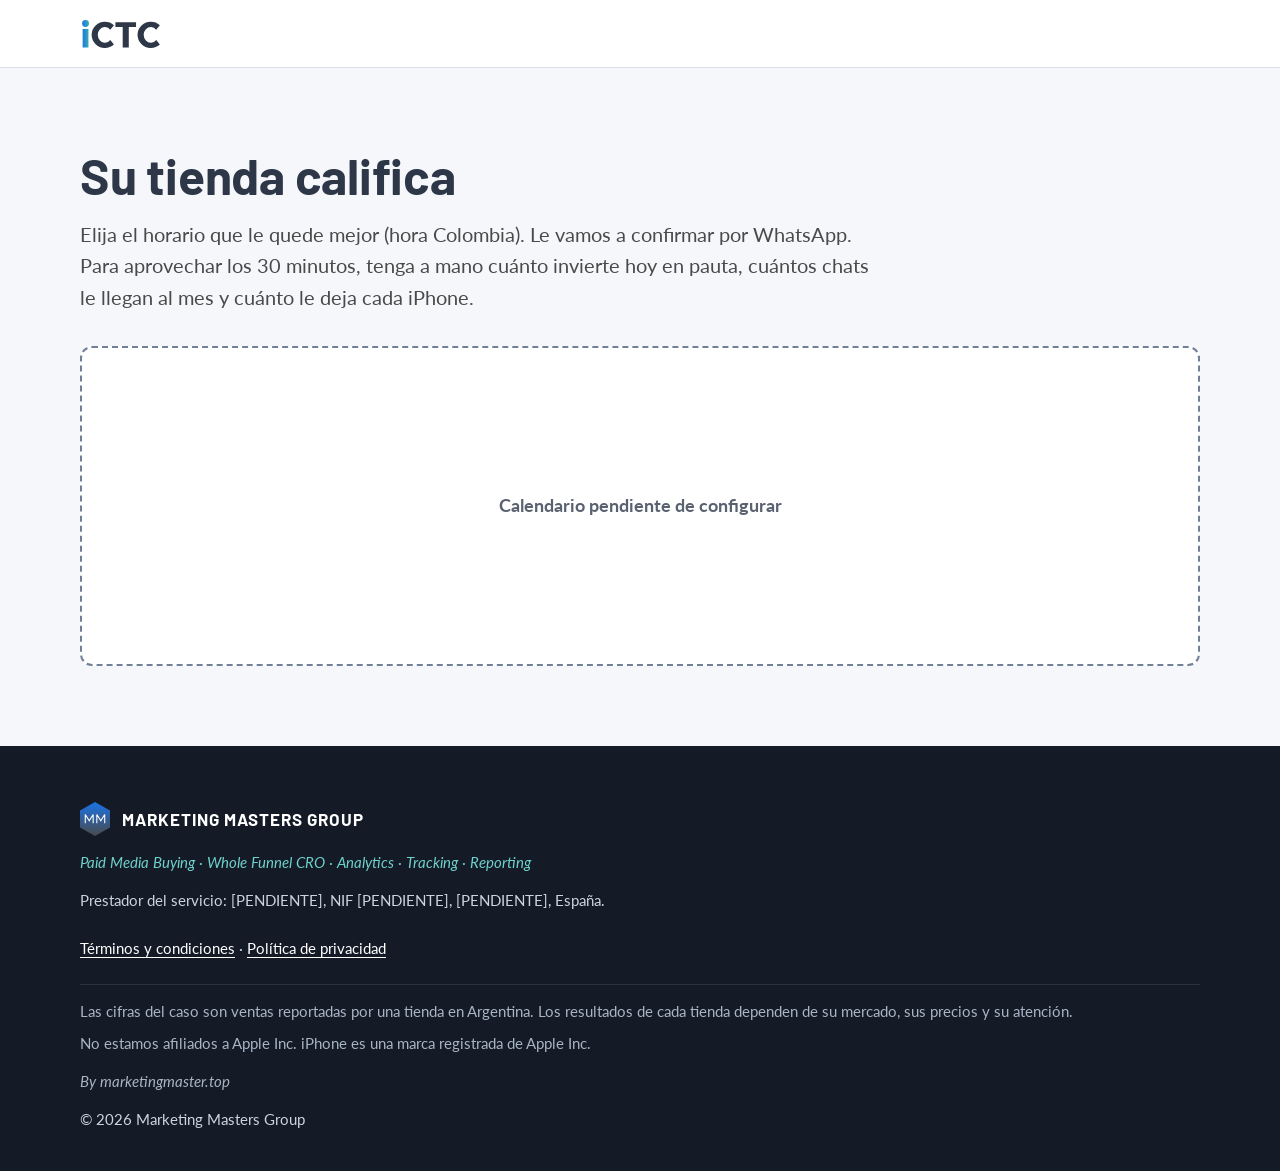
==== commit 592ffa1e: "Producto renombrado a ICTC, con logotipo iCTC en el encabezado - assets/img/ictc-logotipo.svg (fondo" ====
--- a/agenda.html
+++ b/agenda.html
@@ -3,7 +3,7 @@
 <head>
   <meta charset="utf-8">
   <meta name="viewport" content="width=device-width, initial-scale=1, viewport-fit=cover">
-  <title>Su tienda califica — I.C.T. | Marketing Masters Group</title>
+  <title>Su tienda califica — ICTC | Marketing Masters Group</title>
   <!-- BETA: quitar esta línea cuando salga la versión definitiva. -->
   <meta name="robots" content="noindex, nofollow">
   <meta name="theme-color" content="#2D3748">
--- a/assets/css/styles.css
+++ b/assets/css/styles.css
@@ -1,5 +1,5 @@
 /* =============================================================================
-   I.C.T. — Marketing Masters Group
+   ICTC — Marketing Masters Group
    Orden: 1) variables · 2) base · 3) layout · 4) componentes · 5) secciones ·
           6) utilidades · 7) movimiento
    ============================================================================= */
@@ -29,6 +29,18 @@
   --color-borde-campo: #718096;           /* bordes de campos: ≥3:1 contra blanco */
   --color-error:       #B42318;
   --color-whatsapp:    #15803D;           /* verde con 5,02:1 para texto blanco */
+
+  /* Fondos oscuros premium (hero, pie) y sus tintas de texto */
+  --oscuro-1:          #141B27;
+  --oscuro-2:          #1B2433;
+  --oscuro-3:          #232E40;
+  --texto-sobre-oscuro:       #CBD5E0;    /* 8,07:1 sobre #2D3748 y más sobre los oscuros */
+  --texto-suave-sobre-oscuro: #A9B4C4;    /* 5,72:1 sobre #2D3748 */
+  --mmg-azul-claro:    #8FBEFF;           /* azul de marca aclarado: 6,27:1 sobre #2D3748 */
+  --mmg-celeste-claro: #6FD1CB;           /* celeste aclarado: 6,66:1 sobre #2D3748 */
+  --barra-contexto:    #7C8799;           /* gris de contexto del gráfico: 3,63:1 sobre blanco */
+  --patron-hex: url("data:image/svg+xml,%3Csvg xmlns='http://www.w3.org/2000/svg' width='41.57' height='72' viewBox='0 0 41.57 72'%3E%3Cpath d='M20.785 0L41.57 12V36L20.785 48L0 36V12Z M20.785 48V72' fill='none' stroke='%23FFFFFF' stroke-width='1.2'/%3E%3C/svg%3E");  /* hexágonos blancos para fondos oscuros */
+  --sombra-alta:       0 2px 4px rgba(45, 55, 72, .06), 0 18px 40px -12px rgba(45, 55, 72, .22);
 
   /* Tipografía */
   --font-titulos: "Bahnschrift", "Barlow", "Segoe UI", Arial, sans-serif; /* provisoria: cambiar aquí */
@@ -192,7 +204,12 @@
 .boton:active { transform: translateY(1px); }
 .boton:disabled { cursor: progress; opacity: .85; }
 
-.boton--primario { background: var(--mmg-azul); color: var(--mmg-blanco); }
+.boton--primario {
+  background: var(--mmg-azul);
+  color: var(--mmg-blanco);
+  box-shadow: 0 8px 22px -10px rgba(26, 115, 232, .7);
+}
+.boton__flecha { flex: none; transition: transform .2s ease; }
 /* El hover pasa a --mmg-grad-oscuro con un fundido (los degradados no se animan directo). */
 .boton--primario::before {
   content: "";
@@ -220,6 +237,13 @@
 
 .boton--whatsapp { background: var(--color-whatsapp); color: var(--mmg-blanco); }
 .boton--whatsapp:hover { background: #116B32; color: var(--mmg-blanco); }
+
+.boton--whatsapp, .boton--claro { box-shadow: 0 8px 22px -12px rgba(20, 27, 39, .5); }
+
+@media (hover: hover) and (prefers-reduced-motion: no-preference) {
+  .boton--primario:hover, .boton--claro:hover, .boton--whatsapp:hover { transform: translateY(-2px); }
+  .boton:hover .boton__flecha { transform: translateX(4px); }
+}
 
 .boton--chico {
   min-height: 44px;
@@ -241,6 +265,29 @@
   border-bottom: 1px solid var(--color-borde);
   -webkit-backdrop-filter: saturate(1.4) blur(8px);
   backdrop-filter: saturate(1.4) blur(8px);
+  transition: background-color .25s ease, border-color .25s ease, box-shadow .25s ease;
+}
+.encabezado.es-solido { box-shadow: 0 6px 24px -12px rgba(45, 55, 72, .35); }
+/* Sobre el hero oscuro (index): transparente hasta que la página se mueve. */
+.encabezado--sobre-oscuro:not(.es-solido) {
+  background-color: transparent;
+  background-image: linear-gradient(rgba(20, 27, 39, .65), rgba(20, 27, 39, 0));
+  background-origin: border-box; /* sin esto el degradado se repite en el borde y dibuja una línea */
+  border-bottom-color: transparent;
+  -webkit-backdrop-filter: none;
+  backdrop-filter: none;
+}
+.encabezado--sobre-oscuro:not(.es-solido) .marca { color: var(--mmg-blanco); }
+.encabezado__progreso {
+  position: absolute;
+  left: 0;
+  bottom: -1px;
+  width: 100%;
+  height: 2px;
+  background: var(--mmg-grad-acento);
+  transform: scaleX(var(--progreso, 0));
+  transform-origin: 0 50%;
+  pointer-events: none;
 }
 .encabezado__interior {
   display: flex;
@@ -253,33 +300,15 @@
 .marca {
   display: inline-flex;
   align-items: center;
-  gap: .625rem;
   min-height: 44px;
   color: var(--mmg-azul-2);
   text-decoration: none;
 }
 .marca:hover { color: var(--mmg-azul-2); }
-.marca__isotipo { width: 28px; height: auto; }
-.marca__nombre {
-  font-family: var(--font-titulos);
-  font-weight: 700;
-  text-transform: uppercase;
-  letter-spacing: .06em;
-  line-height: 1;
-}
-.marca__nombre--largo { font-size: 1rem; }
-.marca__nombre--corto { font-size: 1.125rem; }
-
-@media (max-width: 767.98px) {
-  /* En móvil solo isotipo + "MMG"; el nombre completo queda para lectores de pantalla. */
-  .marca__nombre--largo {
-    position: absolute; width: 1px; height: 1px; overflow: hidden;
-    clip: rect(0 0 0 0); clip-path: inset(50%); white-space: nowrap;
-  }
-}
+/* Logotipo iCTC: el ancho sale del viewBox (1550 × 605). */
+.marca__logotipo { display: block; height: 28px; width: auto; aspect-ratio: 1550 / 605; }
 @media (min-width: 768px) {
-  .marca__isotipo { width: 35px; }
-  .marca__nombre--corto { display: none; }
+  .marca__logotipo { height: 32px; }
 }
 
 /* --- Viñetas hexagonales --------------------------------------------------- */
@@ -329,6 +358,29 @@
   padding: clamp(1.25rem, 1rem + 1vw, 1.75rem);
 }
 .tarjeta > :last-child { margin-bottom: 0; }
+
+/* Tarjetas interactivas: el JS mueve --mx/--my; sin JS no pasa nada. */
+.tarjeta--foco { position: relative; overflow: hidden; isolation: isolate; }
+.tarjeta--foco::after {
+  content: "";
+  position: absolute;
+  inset: 0;
+  z-index: -1;
+  background: radial-gradient(260px circle at var(--mx, 50%) var(--my, 0%), rgba(26, 115, 232, .09), transparent 65%);
+  opacity: 0;
+  transition: opacity .3s ease;
+  pointer-events: none;
+}
+@media (hover: hover) {
+  .tarjeta--foco { transition: box-shadow .3s ease, border-color .3s ease, transform .3s ease; }
+  .tarjeta--foco:hover { box-shadow: var(--sombra-alta); border-color: rgba(26, 115, 232, .35); }
+  .tarjeta--foco:hover::after { opacity: 1; }
+}
+@media (hover: hover) and (prefers-reduced-motion: no-preference) {
+  .tarjeta--foco:hover { transform: translateY(-4px); }
+  .tarjeta--foco .hex { transition: transform .35s cubic-bezier(.2, .7, .2, 1); }
+  .tarjeta--foco:hover .hex { transform: scale(1.08) rotate(-6deg); }
+}
 
 /* --- Destacados y letra chica ---------------------------------------------- */
 .destacado {
@@ -418,7 +470,6 @@
   color: var(--color-titulos);
 }
 .tabla tbody tr:last-child th, .tabla tbody tr:last-child td { border-bottom: 0; }
-.tabla--sin-pie tbody tr:last-child th, .tabla--sin-pie tbody tr:last-child td { border-bottom: 0; }
 
 .etiqueta-mes {
   display: inline-block;
@@ -471,6 +522,20 @@
   transition: transform .2s ease;
 }
 .faq details[open] summary::after { transform: rotate(225deg); margin-top: -3px; }
+.faq details { transition: border-color .25s ease, box-shadow .25s ease; }
+.faq details[open] { border-color: rgba(26, 115, 232, .35); box-shadow: var(--sombra); }
+@media (hover: hover) { .faq summary:hover { color: var(--mmg-azul); } } /* negrita 18 px: 4,51:1 */
+@media (prefers-reduced-motion: no-preference) {
+  @supports (interpolate-size: allow-keywords) {
+    .faq { interpolate-size: allow-keywords; }
+    .faq details::details-content {
+      block-size: 0;
+      overflow-y: clip;
+      transition: block-size .3s ease, content-visibility .3s allow-discrete;
+    }
+    .faq details[open]::details-content { block-size: auto; }
+  }
+}
 .faq details > div { padding: 0 1.25rem 1.25rem; }
 .faq details > div > :last-child { margin-bottom: 0; }
 
@@ -651,11 +716,10 @@
 
 /* --- Pie ------------------------------------------------------------------- */
 .pie {
-  padding-block: 3rem 2.5rem;
-  background: var(--mmg-fondo-suave);
-  border-top: 1px solid var(--color-borde);
+  padding-block: 3.5rem 2.5rem;
+  background: var(--oscuro-1);
   font-size: var(--texto-chico);
-  color: var(--color-texto);
+  color: var(--texto-sobre-oscuro);
 }
 .pie__interior { display: grid; gap: .875rem; }
 .pie__interior p { margin: 0; }
@@ -668,13 +732,15 @@
   font-size: 1.0625rem;
   letter-spacing: .06em;
   text-transform: uppercase;
-  color: var(--mmg-azul-2);
+  color: var(--mmg-blanco);
 }
 .pie__marca img { width: 30px; }
-.pie__tagline { color: var(--mmg-celeste-texto); }
+.pie__tagline { color: var(--mmg-celeste-claro); }
+.pie a { color: var(--mmg-blanco); }
+.pie a:hover { color: var(--mmg-azul-claro); }
 .pie__links a { display: inline-block; padding-block: .625rem; }
-.pie__avisos { display: grid; gap: .5rem; padding-top: .875rem; border-top: 1px solid var(--color-borde); color: var(--color-texto-suave); }
-.pie__firma { color: var(--color-texto-suave); }
+.pie__avisos { display: grid; gap: .5rem; padding-top: .875rem; border-top: 1px solid rgba(255, 255, 255, .1); color: var(--texto-suave-sobre-oscuro); }
+.pie__firma { color: var(--texto-suave-sobre-oscuro); }
 
 /* --- Botón fijo inferior (solo móvil) -------------------------------------- */
 .cta-movil { display: none; }
@@ -686,7 +752,9 @@
     inset: auto 0 0 0;
     z-index: 40;
     padding: 12px var(--gutter) calc(12px + env(safe-area-inset-bottom));
-    background: rgba(255, 255, 255, .97);
+    background: rgba(255, 255, 255, .9);
+    -webkit-backdrop-filter: saturate(1.4) blur(12px);
+    backdrop-filter: saturate(1.4) blur(12px);
     border-top: 1px solid var(--color-borde);
     box-shadow: 0 -6px 20px rgba(45, 55, 72, .08);
     transform: translateY(110%);
@@ -705,53 +773,89 @@
    5) SECCIONES
    -------------------------------------------------------------------------- */
 
-/* --- 01) Hero -------------------------------------------------------------- */
+/* --- 01) Hero (oscuro) ----------------------------------------------------- */
 .hero {
   position: relative;
+  isolation: isolate;
   overflow: hidden;
-  padding-block: clamp(2.25rem, 1.5rem + 4vw, 5rem) clamp(2.5rem, 1.5rem + 4vw, 5rem);
-  background: var(--mmg-fondo-suave);
-}
-/* Patrón de hexágonos muy sutil (5 %), que se desvanece hacia abajo. */
+  /* El encabezado transparente se apoya encima del hero. */
+  margin-top: calc(-1 * var(--alto-encabezado));
+  padding-block: calc(var(--alto-encabezado) + clamp(2.25rem, 1.5rem + 4vw, 5rem)) clamp(3rem, 2rem + 4vw, 5.5rem);
+  background: linear-gradient(160deg, var(--oscuro-1) 0%, var(--oscuro-2) 55%, var(--oscuro-3) 100%);
+  color: var(--texto-sobre-oscuro);
+}
+/* Patrón de hexágonos (5 %), que se desvanece hacia abajo. */
 .hero::before {
   content: "";
   position: absolute;
   inset: 0;
-  background-image: url("data:image/svg+xml,%3Csvg xmlns='http://www.w3.org/2000/svg' width='41.57' height='72' viewBox='0 0 41.57 72'%3E%3Cpath d='M20.785 0L41.57 12V36L20.785 48L0 36V12Z M20.785 48V72' fill='none' stroke='%232D3748' stroke-width='1.2'/%3E%3C/svg%3E");
+  z-index: -1;
+  background-image: var(--patron-hex);
   background-size: 48px auto;
   opacity: .05;
-  -webkit-mask-image: linear-gradient(180deg, #000 30%, transparent 100%);
-  mask-image: linear-gradient(180deg, #000 30%, transparent 100%);
+  -webkit-mask-image: linear-gradient(180deg, #000 20%, transparent 95%);
+  mask-image: linear-gradient(180deg, #000 20%, transparent 95%);
   pointer-events: none;
 }
+/* Brillos de marca (azul detrás del teléfono, celeste abajo). En un
+   pseudo-elemento para no afectar el contraste del texto. */
+.hero::after {
+  content: "";
+  position: absolute;
+  inset: 0; /* anclado arriba: si el hero cambia de alto (carga de fuentes), no cuenta como salto de diseño */
+  z-index: -1;
+  background:
+    radial-gradient(38rem 30rem at 80% 35%, rgba(26, 115, 232, .34), transparent 70%),
+    radial-gradient(26rem 20rem at 8% 100%, rgba(55, 177, 171, .14), transparent 70%);
+  pointer-events: none;
+}
+@media (prefers-reduced-motion: no-preference) {
+  .hero::after { animation: deriva 22s ease-in-out infinite alternate; }
+}
+@keyframes deriva { to { transform: translate3d(-3%, 2%, 0) scale(1.04); } }
+
 .hero__interior {
   position: relative;
   display: grid;
-  gap: 2.5rem;
+  gap: 3rem;
   align-items: center;
 }
 @media (min-width: 900px) {
   .hero__interior { grid-template-columns: minmax(0, 1.15fr) minmax(0, .85fr); gap: 3rem; }
 }
-.hero__antetitulo { display: block; margin-bottom: 1rem; }
-.hero__antetitulo .numero-seccion { margin: 0 .5rem 0 0; vertical-align: baseline; }
+.hero__antetitulo { display: block; margin-bottom: 1.25rem; }
+.hero__antetitulo .numero-seccion { margin: 0 .5rem 0 0; vertical-align: baseline; color: var(--mmg-celeste-claro); }
 .hero__antetitulo-texto {
   font-weight: 700;
-  color: var(--color-titulos);
+  color: var(--mmg-blanco);
   font-size: var(--texto-base);
 }
-.hero h1 { margin-bottom: 1.25rem; }
+.hero h1 {
+  margin-bottom: 1.25rem;
+  color: var(--mmg-blanco);
+  letter-spacing: -.015em;
+}
+/* Resalte en degradado (azul → celeste aclarados). "color" queda como
+   respaldo para navegadores sin background-clip: text. */
+.resalte {
+  color: var(--mmg-azul-claro);
+  background: linear-gradient(90deg, var(--mmg-azul-claro) 0%, var(--mmg-celeste-claro) 100%);
+  -webkit-background-clip: text;
+  background-clip: text;
+  -webkit-text-fill-color: transparent;
+}
 .hero__subtitulo {
   font-size: clamp(1.125rem, 1.05rem + .35vw, 1.3125rem);
   line-height: 1.55;
   max-width: 38em;
-  margin-bottom: 1.75rem;
-}
+  margin-bottom: 2rem;
+}
+.hero .boton--primario { box-shadow: 0 12px 32px -10px rgba(26, 115, 232, .85); }
 .hero__debajo-boton {
   margin: 1rem 0 0;
   max-width: 34em;
   font-size: var(--texto-chico);
-  color: var(--color-texto-suave);
+  color: var(--texto-suave-sobre-oscuro);
 }
 
 /* Titular A/B: lo decide el <head> (?h=) y main.js (config). */
@@ -759,15 +863,94 @@
 html[data-h="b"] .titular--a { display: none; }
 html[data-h="b"] .titular--b { display: inline; }
 
-.hero__visual { display: flex; justify-content: center; }
+.hero__visual { display: flex; justify-content: center; perspective: 1200px; }
+
+/* Escena: teléfono + tarjetas flotantes del recorrido. main.js la inclina
+   unos grados siguiendo al puntero (solo con mouse y sin reduced-motion). */
+.escena {
+  position: relative;
+  width: min(100%, 290px);
+  margin-inline: auto;
+  transform: rotateX(var(--rx, 0deg)) rotateY(var(--ry, 0deg));
+  transform-style: preserve-3d;
+  transition: transform .5s cubic-bezier(.2, .7, .2, 1);
+}
+.escena .telefono-mock { width: 100%; }
+.flotante {
+  position: absolute;
+  z-index: 2;
+  transform: translateZ(40px);
+}
+.flotante__interior {
+  display: flex;
+  align-items: center;
+  gap: .5rem;
+  padding: .4375rem .875rem .4375rem .4375rem;
+  border-radius: 999px;
+  background: rgba(255, 255, 255, .95);
+  color: var(--mmg-azul-2);
+  font-weight: 700;
+  font-size: .875rem;
+  line-height: 1.2;
+  white-space: nowrap;
+  box-shadow: 0 14px 30px -10px rgba(0, 0, 0, .45), 0 0 0 1px rgba(255, 255, 255, .5);
+}
+.flotante__icono {
+  display: grid;
+  place-items: center;
+  width: 1.75rem;
+  height: 2rem;
+  clip-path: var(--hexagono);
+  background: var(--mmg-grad-logo);
+  color: var(--mmg-blanco);
+}
+.flotante--venta .flotante__icono { background: var(--mmg-celeste); color: var(--mmg-azul-2); }
+.flotante--anuncio { top: 4%; left: -1.25rem; }
+.flotante--whatsapp { top: 31%; right: -1.5rem; }
+.flotante--venta { bottom: -1.375rem; left: 50%; margin-left: -4.5rem; } /* debajo del teléfono, sin tapar el botón */
+@media (min-width: 900px) {
+  .flotante--anuncio { left: -3.5rem; }
+  .flotante--whatsapp { right: -3.25rem; }
+  .flotante--venta { left: -2.5rem; margin-left: 0; }
+}
+
+/* Demostración que se reproduce una vez al cargar: anuncio → cotizadora →
+   precio → WhatsApp → venta registrada. Sin reduced-motion todo queda quieto
+   y visible desde el principio. */
+@media (prefers-reduced-motion: no-preference) {
+  .flotante--anuncio { animation: flotante-entra .6s cubic-bezier(.2, .7, .2, 1) .5s both; }
+  .mock__selector { animation: selector-activo 1.1s ease 1.1s both; }
+  .mock__precio { animation: precio-aparece .7s ease 1.7s both; }
+  .mock__boton { animation: boton-pulsa .5s ease 2.4s both; }
+  .flotante--whatsapp { animation: flotante-entra .6s cubic-bezier(.2, .7, .2, 1) 2.7s both; }
+  .flotante--venta { animation: flotante-entra .6s cubic-bezier(.2, .7, .2, 1) 3.4s both; }
+  .flotante__interior { animation: flotar 6s ease-in-out 4.2s infinite alternate; }
+  .flotante--whatsapp .flotante__interior { animation-delay: 5s; }
+  .flotante--venta .flotante__interior { animation-delay: 5.6s; }
+}
+@keyframes flotante-entra {
+  from { opacity: 0; transform: translateZ(40px) translateY(12px) scale(.94); }
+  to   { opacity: 1; transform: translateZ(40px); }
+}
+@keyframes selector-activo {
+  0%, 100% { border-color: var(--color-borde-campo); box-shadow: none; }
+  35%, 70% { border-color: var(--mmg-azul); box-shadow: 0 0 0 4px rgba(26, 115, 232, .18); }
+}
+@keyframes precio-aparece { from { opacity: 0; filter: blur(6px); transform: translateY(6px); } }
+@keyframes boton-pulsa { 50% { transform: scale(.96); filter: brightness(1.1); } }
+@keyframes flotar { to { transform: translateY(-6px); } }
 
 /* Mock de celular con la cotizadora (sin imágenes de Apple) */
 .telefono-mock {
   width: min(100%, 290px);
   padding: 12px;
   border-radius: 40px;
-  background: linear-gradient(160deg, #3A4558, var(--mmg-azul-2));
-  box-shadow: 0 30px 60px -20px rgba(45, 55, 72, .45), inset 0 0 0 2px rgba(255, 255, 255, .06);
+  background: linear-gradient(160deg, #3A4558, #1F2733);
+  box-shadow:
+    0 40px 80px -24px rgba(0, 0, 0, .65),
+    0 0 0 1px rgba(255, 255, 255, .1),
+    0 0 90px -10px rgba(26, 115, 232, .45),
+    inset 0 0 0 2px rgba(255, 255, 255, .06);
 }
 .telefono-mock__pantalla {
   position: relative;
@@ -802,20 +985,20 @@
   color: var(--color-titulos);
 }
 .mock__producto {
-  height: 120px;
+  height: 168px;
+  padding: .625rem 0;
   border-radius: 14px;
   background:
-    radial-gradient(60% 70% at 50% 40%, rgba(26, 115, 232, .12), transparent 70%),
+    radial-gradient(60% 70% at 50% 45%, rgba(26, 115, 232, .14), transparent 70%),
     var(--mmg-fondo-suave);
   display: grid;
   place-items: center;
 }
-.mock__producto span { /* silueta genérica de un teléfono, sin marca */
-  width: 46px;
-  height: 88px;
-  border-radius: 10px;
-  background: linear-gradient(160deg, #4A5568, #2D3748);
-  box-shadow: inset 0 0 0 3px #1F2733;
+.mock__producto img {
+  width: auto;
+  height: 100%;
+  max-height: 148px;
+  filter: drop-shadow(0 10px 14px rgba(20, 27, 39, .28));
 }
 .mock__selector {
   display: flex;
@@ -894,9 +1077,10 @@
 
 /* Franja de prueba y cupos */
 .franja-prueba {
-  background: var(--mmg-azul-2);
-  color: var(--mmg-blanco);
+  background: var(--oscuro-2);
+  color: #E2E8F0; /* 12,65:1 */
   padding-block: 1.5rem;
+  border-top: 1px solid rgba(255, 255, 255, .08);
 }
 .franja-prueba__interior { display: flex; align-items: center; gap: 1rem; }
 .franja-prueba p {
@@ -905,7 +1089,7 @@
   line-height: 1.5;
 }
 .franja-prueba .hex--chico { background: var(--mmg-celeste); }
-.franja-prueba strong { color: var(--mmg-celeste); } /* 4,59:1 sobre #2D3748 */
+.franja-prueba strong { color: var(--mmg-celeste-claro); } /* 8,66:1 sobre #1B2433 */
 
 .cupos { padding-block: 1.25rem; background: var(--mmg-blanco); border-bottom: 1px solid var(--color-borde); }
 
@@ -913,8 +1097,7 @@
 .problema__lista { max-width: 760px; }
 .problema__lista li { font-size: clamp(1.0625rem, 1rem + .3vw, 1.1875rem); }
 
-/* --- 03) Contraste e I.C.T. ------------------------------------------------ */
-.ict-intro { max-width: 760px; }
+/* --- 03) Contraste e ICTC -------------------------------------------------- */
 .tarjetas-ict { display: grid; gap: 1rem; margin-block: 2rem; }
 @media (min-width: 900px) { .tarjetas-ict { grid-template-columns: repeat(3, 1fr); gap: 1.5rem; } }
 .tarjeta-ict { display: grid; gap: .875rem; align-content: start; }
@@ -942,6 +1125,16 @@
   fill: var(--mmg-azul-2);
 }
 .flujo__numero { fill: var(--mmg-blanco) !important; }
+.flujo__paso { transform-box: fill-box; transform-origin: center; }
+@media (prefers-reduced-motion: no-preference) {
+  .animar .flujo.es-visible .flujo__paso { animation: paso-aparece .5s cubic-bezier(.2, .7, .2, 1) calc(var(--i) * .3s + .15s) both; }
+  .animar .flujo.es-visible .flujo__linea { stroke-dasharray: 1; animation: linea-dibuja .45s ease-out calc(var(--i) * .3s + .4s) both; }
+  .animar .flujo.es-visible .flujo__vuelta { animation: aparece .6s ease 1.5s both, vuelta-marcha 4s linear 2.1s infinite; }
+}
+@keyframes paso-aparece { from { opacity: 0; transform: scale(.8); } }
+@keyframes linea-dibuja { from { stroke-dashoffset: 1; opacity: 0; } 15% { opacity: 1; } to { stroke-dashoffset: 0; opacity: 1; } }
+@keyframes vuelta-marcha { to { stroke-dashoffset: -32; } }
+@keyframes aparece { from { opacity: 0; } }
 .flujo figcaption {
   display: flex;
   align-items: center;
@@ -1018,6 +1211,131 @@
   .etiqueta-mes { margin: .375rem 0 0; display: table; }
 }
 
+.caso__datos { display: grid; gap: 1.5rem; }
+@media (min-width: 1000px) {
+  .caso__datos { grid-template-columns: minmax(0, 1.45fr) minmax(0, 1fr); align-items: start; gap: 2rem; }
+}
+
+/* Gráfico de columnas en HTML/CSS (el texto no se achica en móvil).
+   Forma "énfasis": septiembre en azul, el resto en gris de contexto.
+   Escala fija 0–45; la tabla de al lado es la vista accesible con todos los valores. */
+.grafico {
+  margin: 0;
+  padding: 1.25rem 1rem 1rem;
+  background: var(--mmg-blanco);
+  border: 1px solid var(--color-borde);
+  border-radius: var(--radio-tarjeta);
+  box-shadow: var(--sombra-suave);
+}
+.grafico__titulo {
+  margin-bottom: 1.25rem;
+  font-family: var(--font-titulos);
+  font-weight: 700;
+  font-size: 1.0625rem;
+  color: var(--color-titulos);
+}
+.grafico__lienzo {
+  display: grid;
+  grid-template-columns: 1.75rem 1fr;
+  height: 15rem;
+  padding-bottom: 3rem; /* lugar para los meses */
+}
+.grafico__ejes { position: relative; }
+.grafico__ejes span {
+  position: absolute;
+  right: .5rem;
+  bottom: calc(var(--v) / 45 * 100%);
+  transform: translateY(50%);
+  font-size: .875rem;
+  line-height: 1;
+  color: var(--color-texto-suave);
+  font-variant-numeric: tabular-nums;
+}
+.grafico__plano {
+  position: relative;
+  display: flex;
+  border-bottom: 1.5px solid #A0AAB8;
+  /* Líneas de guía en 10, 20, 30 y 40 (cada 10/45 del alto). */
+  background-image: linear-gradient(to top, #E2E8F0 1px, transparent 1px);
+  background-size: 100% calc(100% / 4.5);
+  background-position: 0 100%;
+}
+.grafico__total {
+  position: absolute;
+  inset: auto 0 calc(var(--v) / 45 * 100%) 0;
+  border-top: 1.5px dashed var(--mmg-celeste-texto);
+}
+.grafico__total span {
+  position: absolute;
+  right: 0;
+  bottom: .25rem;
+  padding-inline: .25rem;
+  background: rgba(255, 255, 255, .92);
+  font-size: .875rem;
+  font-weight: 700;
+  color: var(--mmg-celeste-texto);
+}
+.grafico__col {
+  position: relative;
+  z-index: 1;
+  flex: 1;
+  display: flex;
+  flex-direction: column;
+  justify-content: flex-end;
+  align-items: center;
+}
+.grafico__barra {
+  width: min(28px, 45%);
+  height: calc(var(--v) / 45 * 100%);
+  border-radius: 4px 4px 0 0;
+  background: var(--barra-contexto);
+  transform-origin: 50% 100%;
+  transition: filter .2s ease;
+}
+.grafico__col.es-destacada .grafico__barra { background: var(--mmg-azul); }
+.grafico__valor {
+  margin-bottom: .375rem;
+  font-family: var(--font-titulos);
+  font-weight: 700;
+  font-size: 1rem;
+  color: var(--color-titulos);
+}
+.grafico__mes {
+  position: absolute;
+  top: calc(100% + .5rem);
+  font-size: .875rem;
+  line-height: 1.25;
+  text-align: center;
+  white-space: nowrap;
+  color: var(--color-texto);
+}
+.grafico__mes small { display: block; font-size: .875rem; color: var(--color-texto-suave); }
+@media (hover: hover) {
+  .grafico__col::before { /* tooltip con el valor */
+    content: attr(data-valor);
+    position: absolute;
+    bottom: calc(var(--v) / 45 * 100% + .5rem);
+    padding: .25rem .5rem;
+    border-radius: 6px;
+    background: var(--mmg-azul-2);
+    color: var(--mmg-blanco);
+    font-size: .875rem;
+    font-weight: 700;
+    white-space: nowrap;
+    opacity: 0;
+    transition: opacity .15s ease;
+    pointer-events: none;
+  }
+  .grafico__col:hover::before { opacity: 1; }
+  .grafico__col:hover .grafico__barra { filter: brightness(1.15); }
+  .grafico__col.es-destacada:hover .grafico__valor { visibility: hidden; }
+}
+@media (prefers-reduced-motion: no-preference) {
+  .animar .grafico.es-visible .grafico__barra { animation: barra-crece .8s cubic-bezier(.2, .7, .2, 1) calc(var(--i) * .12s + .2s) both; }
+  .animar .grafico.es-visible .grafico__valor { animation: aparece .4s ease 1s both; }
+}
+@keyframes barra-crece { from { transform: scaleY(0); } }
+
 .caso__ensena { margin-top: 1.75rem; }
 .caso__captura { margin: 2rem 0 0; }
 .caso__captura img { border-radius: var(--radio-tarjeta); border: 1px solid var(--color-borde); box-shadow: var(--sombra); }
@@ -1047,6 +1365,14 @@
   background: var(--mmg-celeste);
 }
 .linea-tiempo li:last-child::after { display: none; }
+.linea-tiempo li::before, .linea-tiempo li::after { transition: background .4s ease, transform .6s ease, opacity .4s ease; }
+.linea-tiempo li::after { transform-origin: 50% 0; }
+@media (prefers-reduced-motion: no-preference) {
+  .animar .linea-tiempo li:not(.es-activo)::before { background: #CBD5E0; }
+  .animar .linea-tiempo li:not(.es-activo)::after { transform: scaleY(0); }
+  .animar .linea-tiempo li.es-activo::before { animation: hito-enciende .5s cubic-bezier(.2, .7, .2, 1) both; }
+}
+@keyframes hito-enciende { 50% { transform: scale(1.15); } }
 .linea-tiempo strong { font-family: var(--font-titulos); font-size: 1.125rem; }
 .cronograma { margin-top: 2.5rem; }
 .cronograma .nota { margin: 1.5rem 0 0; }
@@ -1068,6 +1394,27 @@
 /* --- 07) Inversión --------------------------------------------------------- */
 .precio { display: grid; gap: 1.5rem; }
 @media (min-width: 900px) { .precio { grid-template-columns: minmax(0, 1fr) minmax(0, 1fr); align-items: start; } }
+.precio__tarjeta {
+  position: relative;
+  overflow: hidden;
+  isolation: isolate;
+  background: var(--mmg-azul-2);
+  border-color: transparent;
+  box-shadow: var(--sombra-alta);
+  color: #E2E8F0; /* 9,73:1 */
+}
+.precio__tarjeta::before {
+  content: "";
+  position: absolute;
+  inset: 0;
+  z-index: -1;
+  background: radial-gradient(24rem 16rem at 100% 0%, rgba(26, 115, 232, .32), transparent 70%);
+  pointer-events: none;
+}
+.precio__tarjeta .precio__principal,
+.precio__tarjeta .precio__ghl,
+.precio__tarjeta strong { color: var(--mmg-blanco); }
+.precio__tarjeta .precio__pauta { border-top-color: rgba(255, 255, 255, .15); }
 .precio__principal {
   margin: 0 0 .25rem;
   font-family: var(--font-titulos);
@@ -1121,6 +1468,77 @@
   border-radius: 0 var(--radio-boton) var(--radio-boton) 0;
   font-size: 1.375rem;
   font-weight: 700;
+}
+.calculadora__rango {
+  -webkit-appearance: none;
+  appearance: none;
+  width: 100%;
+  max-width: 24rem;
+  height: 44px; /* área táctil */
+  margin: .25rem 0 0;
+  background: transparent;
+  cursor: pointer;
+}
+.calculadora__rango::-webkit-slider-runnable-track {
+  height: 6px;
+  border-radius: 999px;
+  background: linear-gradient(to right, var(--mmg-azul) var(--pct, 0%), #D9DEE7 var(--pct, 0%));
+}
+.calculadora__rango::-moz-range-track {
+  height: 6px;
+  border-radius: 999px;
+  background: linear-gradient(to right, var(--mmg-azul) var(--pct, 0%), #D9DEE7 var(--pct, 0%));
+}
+.calculadora__rango::-webkit-slider-thumb {
+  -webkit-appearance: none;
+  width: 26px;
+  height: 26px;
+  margin-top: -10px;
+  border: 3px solid var(--mmg-azul);
+  border-radius: 50%;
+  background: var(--mmg-blanco);
+  box-shadow: 0 3px 10px rgba(45, 55, 72, .25);
+}
+.calculadora__rango::-moz-range-thumb {
+  width: 20px;
+  height: 20px;
+  border: 3px solid var(--mmg-azul);
+  border-radius: 50%;
+  background: var(--mmg-blanco);
+  box-shadow: 0 3px 10px rgba(45, 55, 72, .25);
+}
+.calculadora__rango[data-sin-valor]::-webkit-slider-thumb { border-color: var(--barra-contexto); }
+.calculadora__rango[data-sin-valor]::-moz-range-thumb { border-color: var(--barra-contexto); }
+.calculadora__rango:focus-visible { outline: 3px solid var(--mmg-celeste); outline-offset: 2px; box-shadow: none; border-radius: 8px; }
+
+.muestra {
+  display: inline-block;
+  width: .65rem;
+  height: .75rem;
+  margin-right: .4rem;
+  clip-path: var(--hexagono);
+  vertical-align: -.05em;
+}
+.muestra--costo { background: var(--mmg-azul); }
+.muestra--ganancia { background: var(--mmg-celeste); }
+
+/* Medidor: 15 hexágonos = las 15 ventas del objetivo. */
+.medidor { display: grid; grid-template-columns: repeat(15, 1fr); gap: 4px; }
+.medidor__hex {
+  position: relative;
+  aspect-ratio: .866;
+  overflow: hidden;
+  clip-path: var(--hexagono);
+  background: #E2E8F0;
+  transition: background-color .3s ease;
+}
+.medidor.tiene-valor .medidor__hex { background: var(--mmg-celeste); }
+.medidor__relleno {
+  position: absolute;
+  inset: 0 auto 0 0;
+  width: calc(var(--p, 0) * 100%);
+  background: var(--mmg-azul);
+  transition: width .35s cubic-bezier(.2, .7, .2, 1);
 }
 .calculadora__ayuda { margin: 0; font-size: var(--texto-chico); color: var(--color-texto-suave); }
 .calculadora__resultados { display: grid; grid-template-columns: 1fr 1fr; gap: .75rem; margin: 0; }
@@ -1166,6 +1584,27 @@
     var(--mmg-grad-acento) border-box;
   box-shadow: var(--sombra);
 }
+.garantia__tarjeta { display: grid; gap: 1.25rem; align-items: center; justify-items: start; }
+@media (min-width: 700px) { .garantia__tarjeta { grid-template-columns: auto 1fr; gap: 2rem; } }
+.garantia__sello {
+  display: grid;
+  place-content: center;
+  width: 6.5rem;
+  height: 7.5rem;
+  clip-path: var(--hexagono);
+  background: var(--mmg-grad-logo);
+  color: var(--mmg-blanco);
+  font-family: var(--font-titulos);
+  font-weight: 700;
+  line-height: 1;
+  text-align: center;
+}
+.garantia__sello small { font-size: .875rem; letter-spacing: .14em; text-transform: uppercase; }
+.garantia__sello span { font-size: 3rem; }
+@media (prefers-reduced-motion: no-preference) {
+  .animar .garantia__tarjeta.es-visible .garantia__sello { animation: sello-entra .7s cubic-bezier(.2, .7, .2, 1) .2s both; }
+}
+@keyframes sello-entra { from { opacity: 0; transform: scale(.7) rotate(-30deg); } }
 .garantia__texto {
   margin: 0;
   font-family: var(--font-titulos);
@@ -1208,7 +1647,30 @@
 }
 
 /* --- Cierre ---------------------------------------------------------------- */
-.cierre { text-align: center; }
+.cierre { position: relative; isolation: isolate; overflow: hidden; text-align: center; }
+.cierre::before {
+  content: "";
+  position: absolute;
+  inset: -30%;
+  z-index: -1;
+  background:
+    radial-gradient(30rem 20rem at 20% 30%, rgba(55, 177, 171, .2), transparent 70%),
+    radial-gradient(32rem 24rem at 80% 70%, rgba(26, 115, 232, .3), transparent 70%);
+  pointer-events: none;
+}
+.cierre::after {
+  content: "";
+  position: absolute;
+  inset: 0;
+  z-index: -1;
+  background-image: var(--patron-hex);
+  background-size: 48px auto;
+  opacity: .06;
+  pointer-events: none;
+}
+@media (prefers-reduced-motion: no-preference) {
+  .cierre::before { animation: deriva 18s ease-in-out infinite alternate; }
+}
 .cierre p {
   max-width: 30em;
   margin: 0 auto 1.75rem;
@@ -1277,25 +1739,35 @@
   font-weight: 700;
 }
 .saltar-al-contenido:focus { top: 8px; color: var(--mmg-blanco); }
-.sin-margen { margin: 0; }
 
 /* -----------------------------------------------------------------------------
    7) MOVIMIENTO
-   Aparición suave al hacer scroll (fade + 8 px). La clase .animar la pone el
-   JS solo si el usuario no pidió menos movimiento.
+   Aparición suave al hacer scroll (fade + 8 px) y listas escalonadas. La clase
+   .animar la pone el JS solo si el usuario no pidió menos movimiento; si el
+   JS no carga, nada queda oculto.
    -------------------------------------------------------------------------- */
 .animar .revelar {
   opacity: 0;
   transform: translateY(8px);
-  transition: opacity .5s ease, transform .5s ease;
+  transition: opacity .6s ease, transform .6s cubic-bezier(.2, .7, .2, 1);
 }
 .animar .revelar.es-visible { opacity: 1; transform: none; }
-
+.animar .revelar li {
+  transition: opacity .5s ease, transform .5s cubic-bezier(.2, .7, .2, 1);
+  transition-delay: calc(var(--i, 0) * 70ms + 100ms);
+}
+.animar .revelar:not(.es-visible) li { opacity: 0; transform: translateY(6px); }
+
+/* Con reduced-motion no hay movimiento (ni apariciones, ni bucles, ni
+   desplazamientos al pasar el mouse), pero se conservan los cambios de color
+   y sombra como respuesta a la interacción. */
 @media (prefers-reduced-motion: reduce) {
   html { scroll-behavior: auto; }
   *, *::before, *::after {
     animation: none !important;
-    transition: none !important;
+    transition-property: color, background-color, border-color, box-shadow, opacity, filter !important;
+    transition-duration: .15s !important;
+    transition-delay: 0s !important;
   }
-  .animar .revelar { opacity: 1; transform: none; }
-}
+  .animar .revelar, .animar .revelar li { opacity: 1; transform: none; }
+}
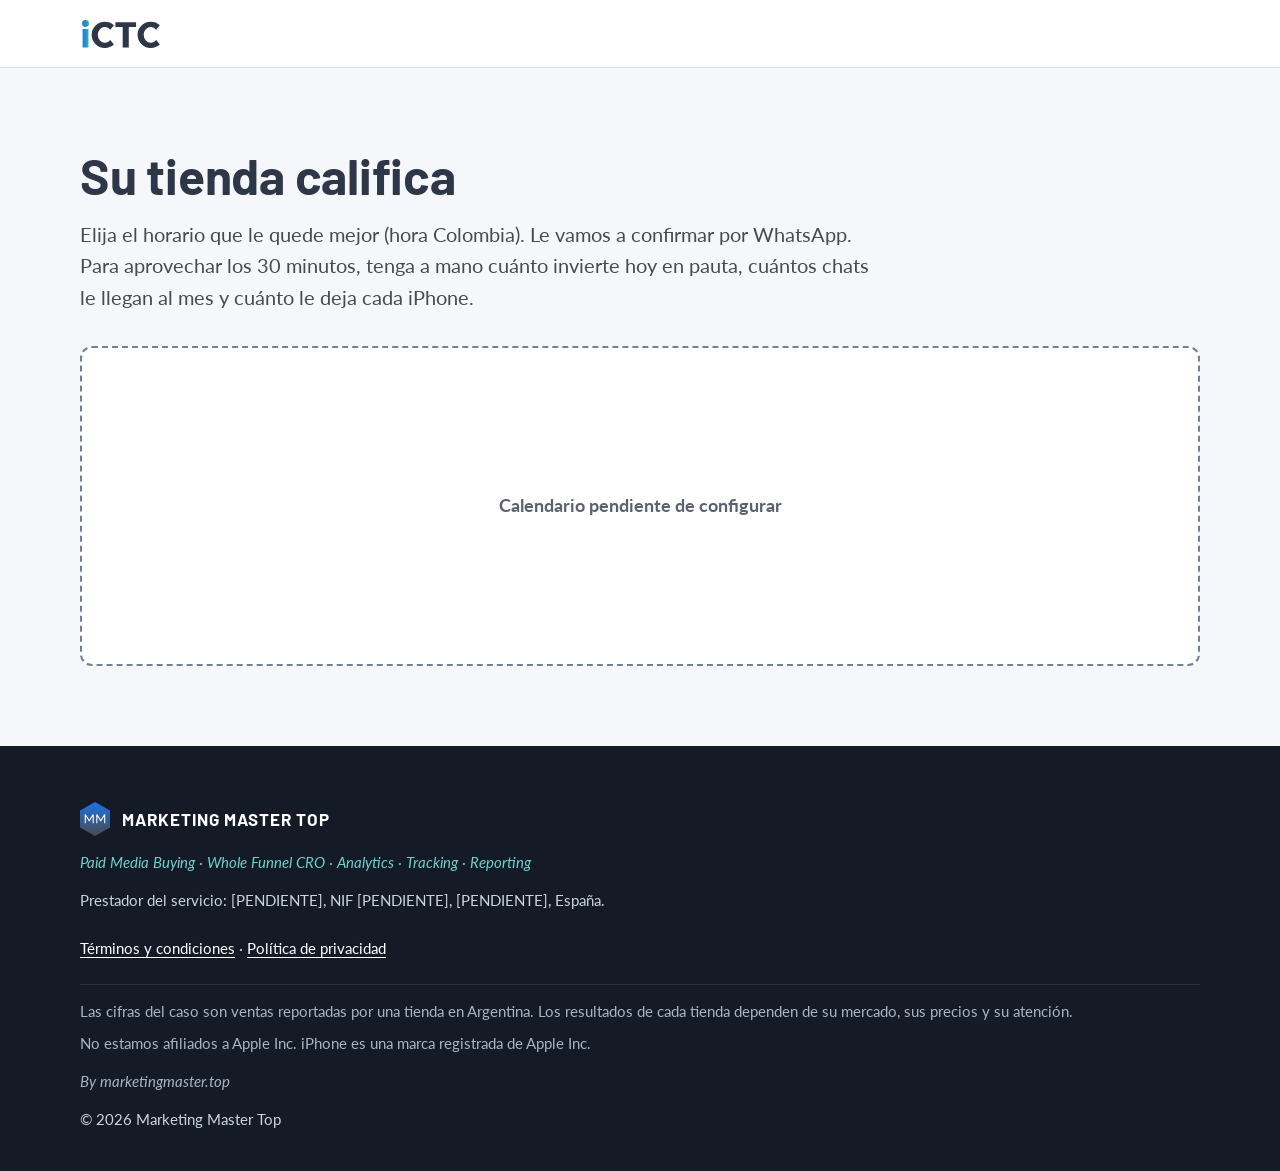
==== commit d48f68f8: "Argentina y Marketing Master Top: idioma, marca y favicon - lang="es-AR" en las 5 páginas y og:local" ====
--- a/agenda.html
+++ b/agenda.html
@@ -1,13 +1,13 @@
 <!DOCTYPE html>
-<html lang="es-CO">
+<html lang="es-AR">
 <head>
   <meta charset="utf-8">
   <meta name="viewport" content="width=device-width, initial-scale=1, viewport-fit=cover">
-  <title>Su tienda califica — ICTC | Marketing Masters Group</title>
+  <title>Su tienda califica — ICTC | Marketing Master Top</title>
   <!-- BETA: quitar esta línea cuando salga la versión definitiva. -->
   <meta name="robots" content="noindex, nofollow">
   <meta name="theme-color" content="#2D3748">
-  <link rel="icon" href="assets/img/logo-mmg.svg" type="image/svg+xml">
+  <link rel="icon" href="assets/img/ictc-favicon.svg" type="image/svg+xml">
   <link rel="icon" href="assets/img/favicon-32.png" sizes="32x32" type="image/png">
   <link rel="apple-touch-icon" href="assets/img/apple-touch-icon.png">
   <link rel="preconnect" href="https://fonts.googleapis.com">
--- a/assets/css/styles.css
+++ b/assets/css/styles.css
@@ -1,5 +1,5 @@
 /* =============================================================================
-   ICTC — Marketing Masters Group
+   ICTC — Marketing Master Top
    Orden: 1) variables · 2) base · 3) layout · 4) componentes · 5) secciones ·
           6) utilidades · 7) movimiento
    ============================================================================= */
@@ -8,7 +8,7 @@
    1) VARIABLES
    -------------------------------------------------------------------------- */
 :root {
-  /* Marca (manual de Marketing Masters Group) */
+  /* Marca (colores del logo de Marketing Master Top) */
   --mmg-azul:        #1A73E8; /* primario */
   --mmg-gris:        #4A4A4A; /* primario */
   --mmg-azul-2:      #2D3748; /* secundario */
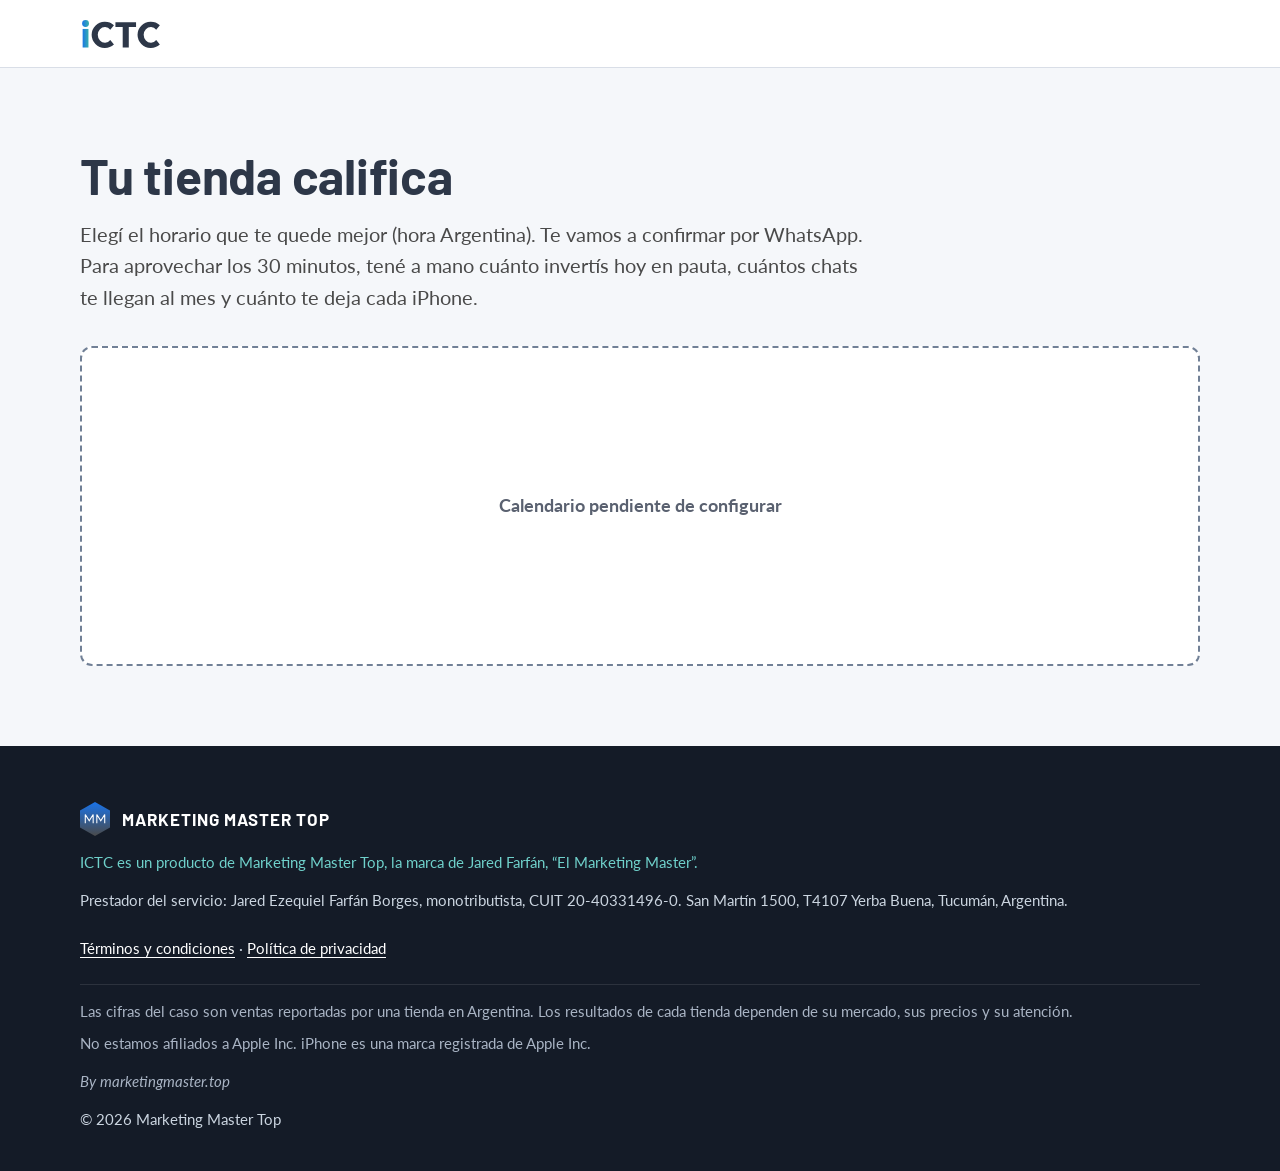
==== commit 7e48e67e: "Versión para Argentina: copy en voseo, producto ICTC completo y Mercado Pago Copy (decidido por Clau" ====
--- a/agenda.html
+++ b/agenda.html
@@ -3,7 +3,7 @@
 <head>
   <meta charset="utf-8">
   <meta name="viewport" content="width=device-width, initial-scale=1, viewport-fit=cover">
-  <title>Su tienda califica — ICTC | Marketing Master Top</title>
+  <title>Tu tienda califica — ICTC | Marketing Master Top</title>
   <!-- BETA: quitar esta línea cuando salga la versión definitiva. -->
   <meta name="robots" content="noindex, nofollow">
   <meta name="theme-color" content="#2D3748">
@@ -27,8 +27,8 @@
 
   <main id="contenido" class="pagina-simple">
     <div class="contenedor">
-      <h1>Su tienda califica</h1>
-      <p class="pagina-simple__texto">Elija el horario que le quede mejor (hora Colombia). Le vamos a confirmar por WhatsApp. Para aprovechar los 30 minutos, tenga a mano cuánto invierte hoy en pauta, cuántos chats le llegan al mes y cuánto le deja cada iPhone.</p>
+      <h1>Tu tienda califica</h1>
+      <p class="pagina-simple__texto">Elegí el horario que te quede mejor (hora Argentina). Te vamos a confirmar por WhatsApp. Para aprovechar los 30 minutos, tené a mano cuánto invertís hoy en pauta, cuántos chats te llegan al mes y cuánto te deja cada iPhone.</p>
       <!-- Calendario de GHL (CONFIG.calendarioUrl). Sin URL, agenda.js muestra un placeholder. -->
       <div class="calendario" id="calendario"></div>
     </div>
--- a/assets/css/styles.css
+++ b/assets/css/styles.css
@@ -594,38 +594,16 @@
   background-position: right .875rem center;
 }
 
-.telefono { display: grid; grid-template-columns: 6.25rem 1fr; gap: .5rem; }
-
-/* Prefijo compacto: se ve "+57 ▾" y al tocarlo abre el selector nativo con
-   el nombre del país. El <select> real queda encima, transparente. */
-.prefijo { position: relative; }
-.prefijo__valor {
+.telefono { display: grid; grid-template-columns: auto 1fr; gap: .5rem; }
+/* Prefijo fijo de Argentina (+54 9): no se edita, solo orienta el formato. */
+.telefono__prefijo {
   display: flex;
   align-items: center;
-  padding-right: 2.25rem;
-  font-weight: 700;
-  pointer-events: none;
-  background-image: url("data:image/svg+xml,%3Csvg xmlns='http://www.w3.org/2000/svg' width='12' height='8' viewBox='0 0 12 8'%3E%3Cpath d='M1 1l5 5 5-5' fill='none' stroke='%232D3748' stroke-width='2'/%3E%3C/svg%3E");
-  background-repeat: no-repeat;
-  background-position: right .875rem center;
-}
-.prefijo__select {
-  position: absolute;
-  inset: 0;
-  width: 100%;
-  height: 100%;
-  opacity: 0;
-  cursor: pointer;
-  font-size: 1rem;
-}
-.prefijo:hover .prefijo__valor { border-color: var(--mmg-azul-2); }
-.prefijo__select:focus-visible { outline: none; box-shadow: none; }
-.prefijo:has(.prefijo__select:focus-visible) .prefijo__valor,
-.prefijo__select:focus-visible + .prefijo__valor {
-  outline: 3px solid var(--mmg-celeste);
-  outline-offset: 3px;
-  box-shadow: 0 0 0 3px var(--mmg-azul-2);
-}
+  font-weight: 700;
+  background: var(--mmg-fondo-suave);
+  white-space: nowrap;
+}
+.campo__ayuda { margin: 0; color: var(--color-texto-suave); }
 
 .campo__error {
   margin: 0;
@@ -1099,7 +1077,9 @@
 
 /* --- 03) Contraste e ICTC -------------------------------------------------- */
 .tarjetas-ict { display: grid; gap: 1rem; margin-block: 2rem; }
-@media (min-width: 900px) { .tarjetas-ict { grid-template-columns: repeat(3, 1fr); gap: 1.5rem; } }
+/* Cuatro letras (I, C, T, C): 2 × 2 en tablet, en fila en escritorio ancho. */
+@media (min-width: 640px) { .tarjetas-ict { grid-template-columns: repeat(2, 1fr); gap: 1.5rem; } }
+@media (min-width: 1100px) { .tarjetas-ict { grid-template-columns: repeat(4, 1fr); } }
 .tarjeta-ict { display: grid; gap: .875rem; align-content: start; }
 .tarjeta-ict h3 { margin: 0; }
 .tarjeta-ict p { margin: 0; }
@@ -1708,14 +1688,20 @@
 }
 .calendario__pendiente p { margin: 0; font-weight: 700; color: var(--color-texto-suave); }
 
-.pendiente-legal {
-  padding: 1.25rem 1.5rem;
-  border: 2px dashed var(--color-borde-campo);
+/* Textos legales (borradores) */
+.legal { max-width: 46em; }
+.legal h2 { margin-top: 2.25rem; margin-bottom: .75rem; font-size: clamp(1.25rem, 1.1rem + .6vw, 1.5rem); }
+.legal p, .legal li { max-width: 42em; }
+.legal ul, .legal ol { padding-left: 1.5rem; display: grid; gap: .5rem; }
+.legal__fecha { color: var(--color-texto-suave); }
+.legal__pendiente { font-weight: 700; }
+.borrador {
+  margin-block: 1rem 1.5rem;
+  padding: 1rem 1.25rem;
+  border: 2px dashed var(--mmg-azul-2);
   border-radius: var(--radio-tarjeta);
   background: var(--mmg-blanco);
-  font-weight: 700;
-}
-
+}
 /* -----------------------------------------------------------------------------
    6) UTILIDADES
    -------------------------------------------------------------------------- */
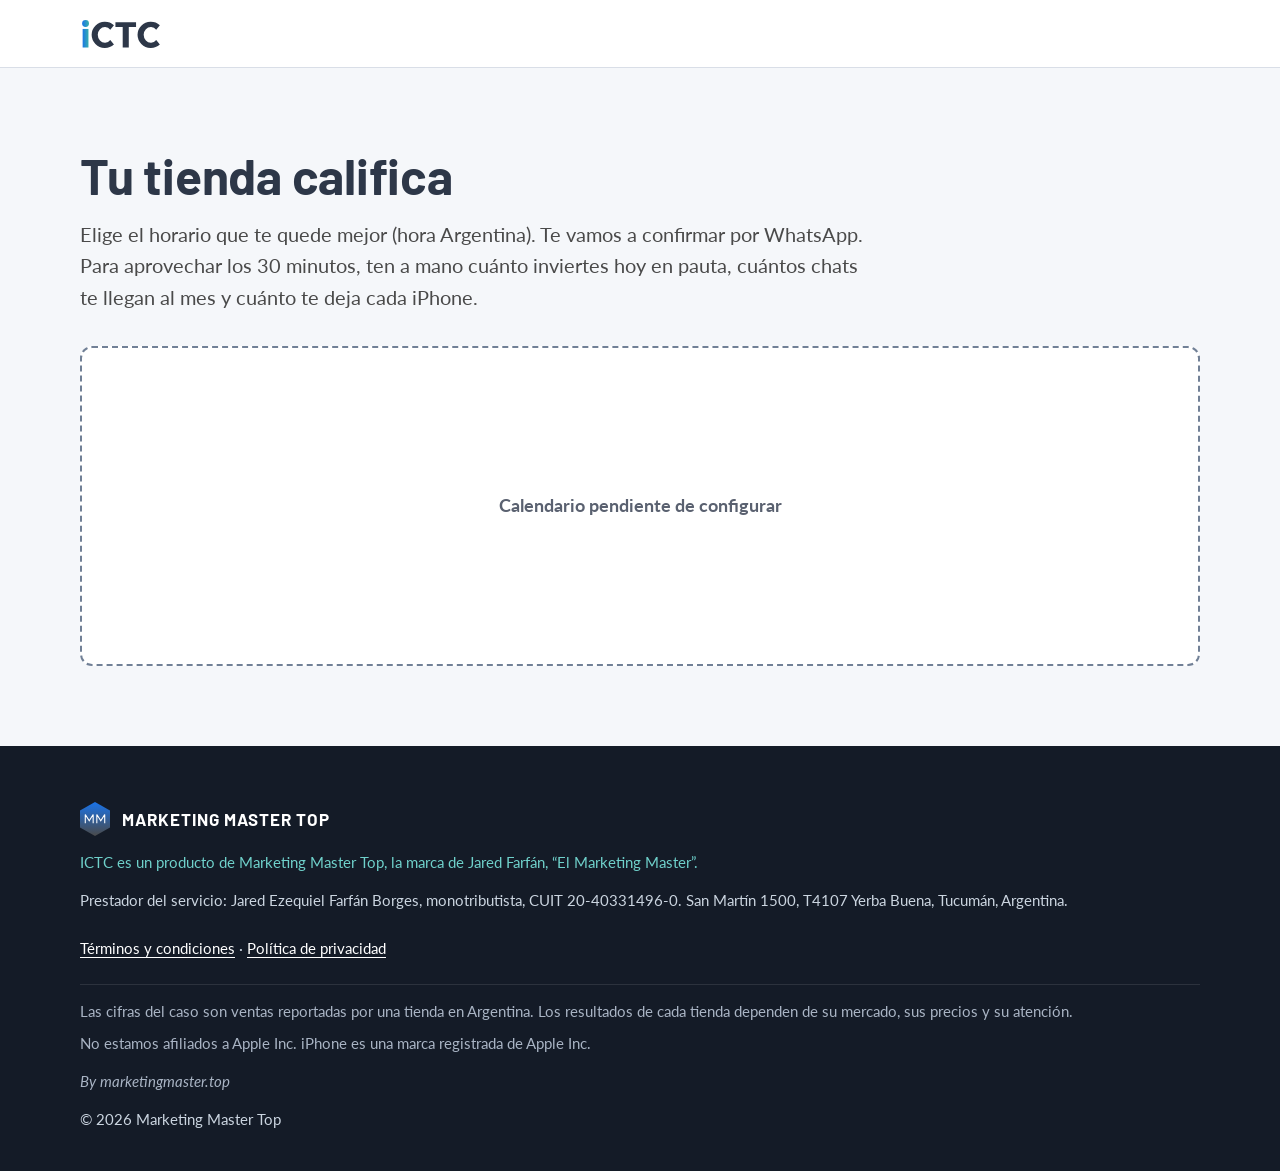
==== commit 884d3580: "Español neutro para quien visita desde fuera de Argentina - assets/js/idioma.js: detecta la variante" ====
--- a/agenda.html
+++ b/agenda.html
@@ -17,7 +17,26 @@
   <link rel="stylesheet" href="https://fonts.googleapis.com/css2?family=Barlow:wght@700&amp;family=Lato:ital,wght@0,400;0,700;0,900;1,400&amp;display=swap" media="print" onload="this.media='all'">
   <noscript><link rel="stylesheet" href="https://fonts.googleapis.com/css2?family=Barlow:wght@700&amp;family=Lato:ital,wght@0,400;0,700;0,900;1,400&amp;display=swap"></noscript>
   <link rel="stylesheet" href="assets/css/styles.css">
+  <script>
+    // Variante de idioma (ver assets/js/idioma.js): rioplatense en Argentina,
+    // neutro en el resto. Se decide ANTES de pintar para que no parpadee.
+    (function () {
+      var r = document.documentElement, v = "ar";
+      try {
+        var q = new URLSearchParams(location.search).get("es"), s = null;
+        try { s = sessionStorage.getItem("ict_idioma"); } catch (e) {}
+        var z = Intl.DateTimeFormat().resolvedOptions().timeZone || "";
+        v = (q === "ar" || q === "neutro") ? q : (s === "ar" || s === "neutro") ? s
+          : z ? (/^America\/(Argentina\/|Buenos_Aires$|Catamarca$|Cordoba$|Jujuy$|Mendoza$|Rosario$)/.test(z) ? "ar" : "neutro") : "ar";
+      } catch (e) {}
+      r.setAttribute("data-idioma", v);
+      // Red de seguridad: si el JS no llega a traducir, la página se muestra igual.
+      setTimeout(function () { r.classList.add("idioma-listo"); }, 1500);
+    })();
+  </script>
   <link rel="modulepreload" href="config.js">
+  <!-- Idioma primero y por separado: solo depende de config.js, así no espera al resto. -->
+  <script type="module" src="assets/js/idioma.js"></script>
   <script type="module" src="assets/js/agenda.js"></script>
 </head>
 <body>
--- a/assets/css/styles.css
+++ b/assets/css/styles.css
@@ -128,6 +128,10 @@
 
 [hidden] { display: none !important; }
 
+/* Español neutro: la página queda invisible un instante, hasta que idioma.js
+   termina de traducir (o hasta 1,5 s como máximo). Solo fuera de Argentina. */
+html[data-idioma="neutro"]:not(.idioma-listo) body { opacity: 0; }
+
 ::selection { background: rgba(55, 177, 171, .3); }
 
 /* -----------------------------------------------------------------------------
@@ -142,6 +146,8 @@
 .contenedor--angosto { max-width: calc(760px + 2 * var(--gutter)); }
 
 .seccion { padding-block: var(--espacio-seccion); }
+/* Sección que sigue a otra del mismo fondo y continúa su tema (03 tras 02): sin hueco doble. */
+.seccion--continua { padding-top: 0; }
 .seccion--suave { background: var(--mmg-fondo-suave); }
 .seccion--oscura { background: var(--mmg-grad-oscuro); color: var(--mmg-blanco); }
 .seccion--oscura h2, .seccion--oscura strong { color: var(--mmg-blanco); }
@@ -325,6 +331,24 @@
   background: var(--mmg-celeste);
 }
 .lista-hex--gris > li::before { background: #A0AAB8; }
+/* Variante con ícono: un hexágono con el degradado del logo y un ícono blanco
+   por punto (problema y "qué incluye"). Los íconos son decorativos. */
+.lista-hex--iconos { gap: 1.125rem; }
+.lista-hex--iconos > li { padding-left: 3.25rem; min-height: 2.6rem; }
+.lista-hex--iconos > li::before { content: none; }
+.lista-hex__icono {
+  position: absolute;
+  left: 0;
+  top: 0;
+  display: grid;
+  place-items: center;
+  width: 2.25rem;  /* hexágono regular: ancho = alto × 0,866 */
+  height: 2.6rem;
+  clip-path: var(--hexagono);
+  background: var(--mmg-grad-logo);
+  color: var(--mmg-blanco);
+}
+.lista-hex__icono svg { width: 1.25rem; height: 1.25rem; }
 
 /* --- Hexágono con letra o número ------------------------------------------- */
 .hex {
@@ -1071,11 +1095,11 @@
 
 .cupos { padding-block: 1.25rem; background: var(--mmg-blanco); border-bottom: 1px solid var(--color-borde); }
 
-/* --- 02) Problema ---------------------------------------------------------- */
+/* --- 02) Problema y 03) Costo del problema (misma estructura) ------------- */
 .problema__lista { max-width: 760px; }
 .problema__lista li { font-size: clamp(1.0625rem, 1rem + .3vw, 1.1875rem); }
 
-/* --- 03) Contraste e ICTC -------------------------------------------------- */
+/* --- 04) Contraste e ICTC -------------------------------------------------- */
 .tarjetas-ict { display: grid; gap: 1rem; margin-block: 2rem; }
 /* Cuatro letras (I, C, T, C): 2 × 2 en tablet, en fila en escritorio ancho. */
 @media (min-width: 640px) { .tarjetas-ict { grid-template-columns: repeat(2, 1fr); gap: 1.5rem; } }
@@ -1140,7 +1164,7 @@
   line-height: 1.3;
 }
 
-/* --- 04) Caso -------------------------------------------------------------- */
+/* --- 05) Caso -------------------------------------------------------------- */
 .tabla--caso tr.es-destacada > * {
   box-shadow: inset 0 2px 0 var(--mmg-celeste), inset 0 -2px 0 var(--mmg-celeste);
   background: #F2FAF9;
@@ -1320,26 +1344,33 @@
 .caso__captura { margin: 2rem 0 0; }
 .caso__captura img { border-radius: var(--radio-tarjeta); border: 1px solid var(--color-borde); box-shadow: var(--sombra); }
 
-/* --- 05) Qué incluye ------------------------------------------------------- */
+/* --- 06) Qué incluye ------------------------------------------------------- */
 .incluye h3 { margin-bottom: 1rem; }
-.linea-tiempo { list-style: none; padding: 0; margin: 0; display: grid; gap: 0; }
-.linea-tiempo li { position: relative; padding: 0 0 1.75rem 3.25rem; }
+.linea-tiempo { list-style: none; padding: 0; margin: 0; display: grid; gap: 0; counter-reset: paso; }
+.linea-tiempo li { position: relative; padding: 0 0 1.75rem 3.5rem; counter-increment: paso; }
 .linea-tiempo li:last-child { padding-bottom: 0; }
-.linea-tiempo li::before { /* hito hexagonal */
-  content: "";
+.linea-tiempo li::before { /* hito hexagonal con el número del paso: 01, 02… */
+  content: counter(paso, decimal-leading-zero);
   position: absolute;
   left: 0;
-  top: .1rem;
-  width: 1.95rem;
-  height: 2.25rem;
+  top: 0;
+  display: grid;
+  place-items: center;
+  width: 2.25rem;
+  height: 2.6rem;
   clip-path: var(--hexagono);
   background: var(--mmg-grad-logo);
+  color: var(--mmg-blanco); /* negrita sobre #1A73E8→#4A4A4A: ≥4,51:1 */
+  font-family: var(--font-titulos);
+  font-weight: 700;
+  font-size: .9375rem;
+  line-height: 1;
 }
 .linea-tiempo li::after { /* línea que une los hitos */
   content: "";
   position: absolute;
-  left: calc(.975rem - 1px);
-  top: 2.6rem;
+  left: calc(1.125rem - 1px);
+  top: 2.95rem;
   bottom: .35rem;
   width: 2px;
   background: var(--mmg-celeste);
@@ -1348,7 +1379,7 @@
 .linea-tiempo li::before, .linea-tiempo li::after { transition: background .4s ease, transform .6s ease, opacity .4s ease; }
 .linea-tiempo li::after { transform-origin: 50% 0; }
 @media (prefers-reduced-motion: no-preference) {
-  .animar .linea-tiempo li:not(.es-activo)::before { background: #CBD5E0; }
+  .animar .linea-tiempo li:not(.es-activo)::before { background: #CBD5E0; color: var(--mmg-azul-2); } /* 9,3:1 */
   .animar .linea-tiempo li:not(.es-activo)::after { transform: scaleY(0); }
   .animar .linea-tiempo li.es-activo::before { animation: hito-enciende .5s cubic-bezier(.2, .7, .2, 1) both; }
 }
@@ -1357,7 +1388,7 @@
 .cronograma { margin-top: 2.5rem; }
 .cronograma .nota { margin: 1.5rem 0 0; }
 
-/* --- 06) Para quién -------------------------------------------------------- */
+/* --- 07) Para quién -------------------------------------------------------- */
 .para-quien .tarjeta h3 { margin-bottom: 1rem; }
 .para-quien .tarjeta--no { background: var(--mmg-fondo-suave); box-shadow: none; }
 
@@ -1371,7 +1402,7 @@
   color: var(--color-titulos);
 }
 
-/* --- 07) Inversión --------------------------------------------------------- */
+/* --- 08) Inversión --------------------------------------------------------- */
 .precio { display: grid; gap: 1.5rem; }
 @media (min-width: 900px) { .precio { grid-template-columns: minmax(0, 1fr) minmax(0, 1fr); align-items: start; } }
 .precio__tarjeta {
@@ -1403,6 +1434,8 @@
   line-height: 1.1;
   color: var(--color-titulos);
 }
+.precio__nota { margin: 0 0 1rem; color: var(--color-texto-suave); }
+.precio__tarjeta .precio__nota { color: var(--texto-suave-sobre-oscuro); }
 .precio__ghl { margin-bottom: 1.25rem; font-weight: 700; }
 .precio__pauta {
   margin: 1.25rem 0 0;
@@ -1553,7 +1586,7 @@
 .calculadora__resultados-col { display: grid; gap: .75rem; }
 .cuenta__debajo { margin-top: 1.5rem; max-width: 760px; }
 
-/* --- 08) Garantía ---------------------------------------------------------- */
+/* --- 09) Garantía ---------------------------------------------------------- */
 .garantia__tarjeta {
   position: relative;
   padding: clamp(1.5rem, 1rem + 2vw, 2.5rem);
@@ -1613,7 +1646,7 @@
 }
 .garantia .letra-chica { margin-top: 2rem; }
 
-/* --- 09) Formulario -------------------------------------------------------- */
+/* --- 10) Formulario -------------------------------------------------------- */
 .aplicar__tarjeta { max-width: 760px; }
 @media (min-width: 1000px) {
   .aplicar__grid {
